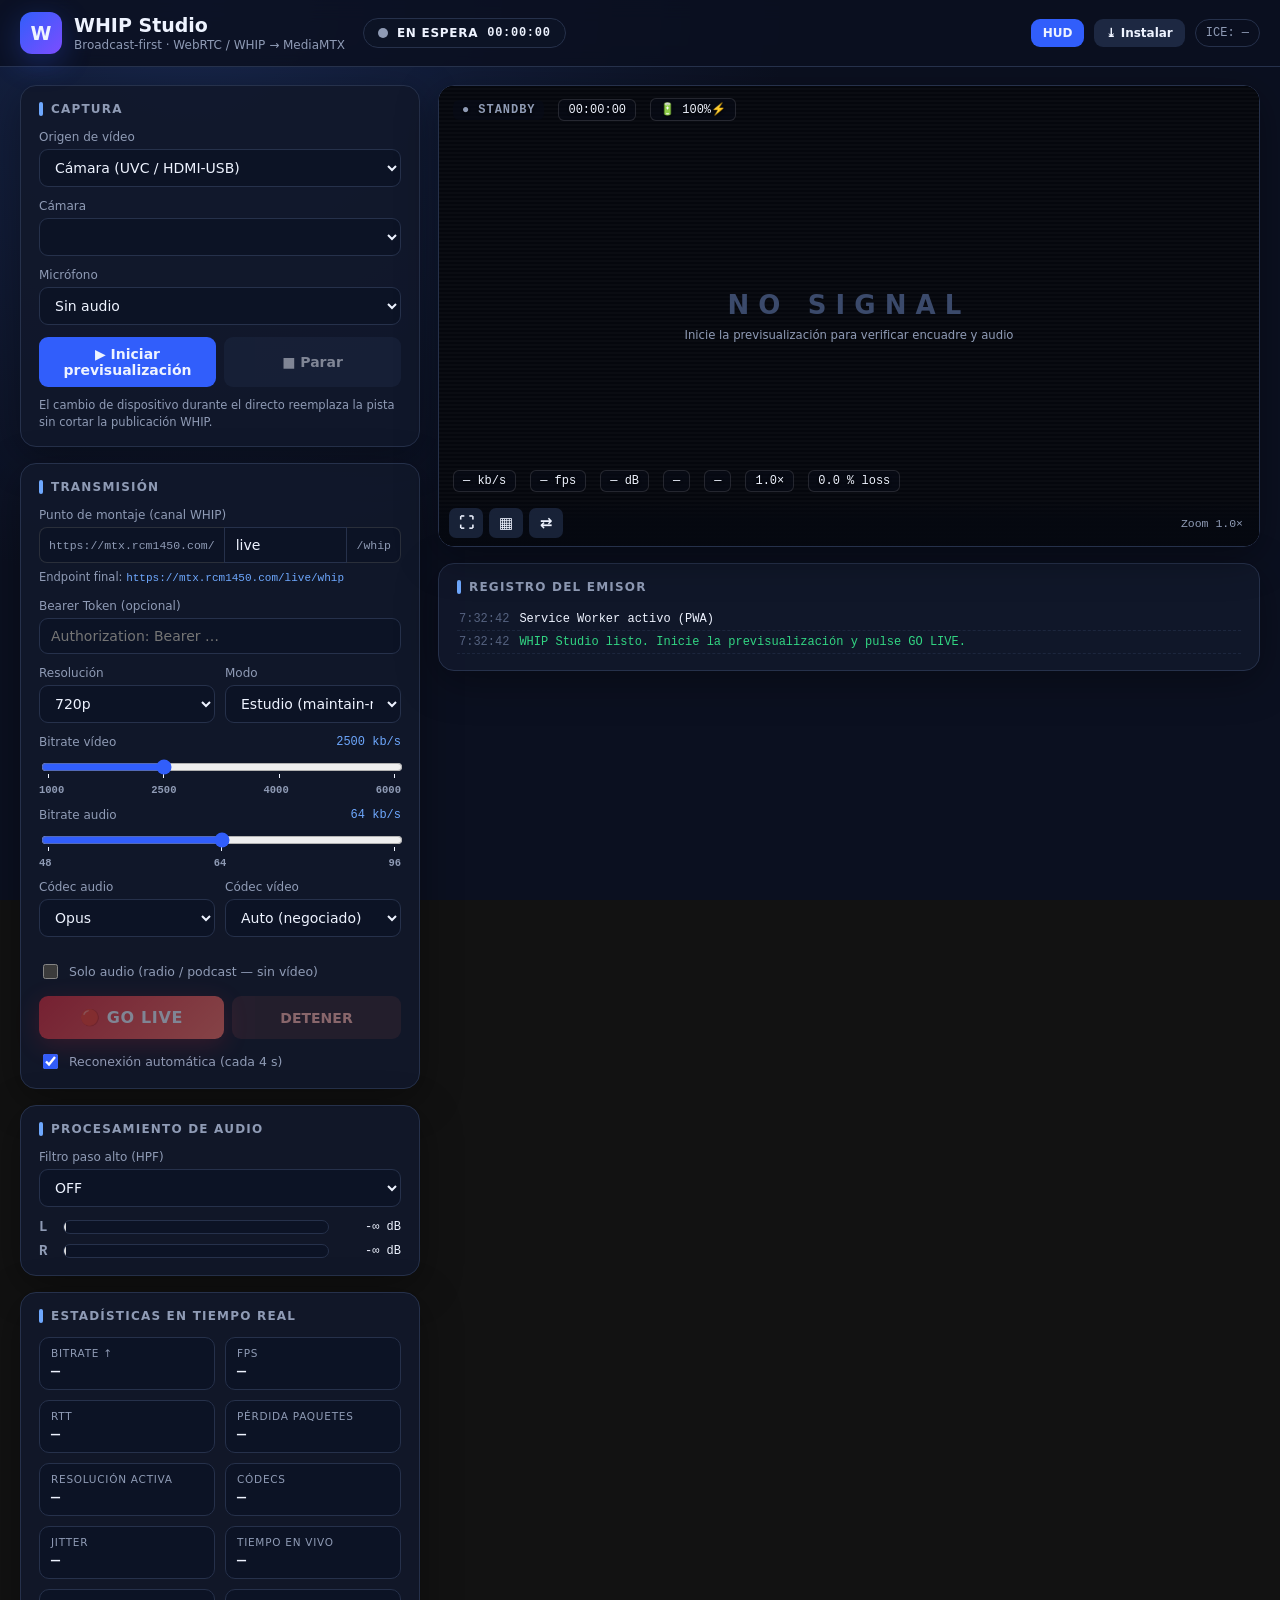
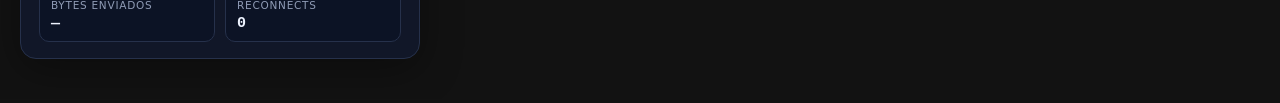
==== app/index.html @ 964fbe63 "WHIP: servidor fijo mtx.rcm1450.com, campo editable = punto de montaje (default live)" ====
<!DOCTYPE html>
<html lang="es">
<head>
  <meta charset="UTF-8">
  <meta name="viewport" content="width=device-width, initial-scale=1, viewport-fit=cover">
  <meta name="description" content="WHIP Studio — Panel profesional de transmisión en directo WebRTC/WHIP compatible con MediaMTX. Radio, TV, podcasting, iglesias y eventos.">
  <meta name="theme-color" content="#0b1020">
  <meta name="mobile-web-app-capable" content="yes">
  <meta name="apple-mobile-web-app-capable" content="yes">
  <meta name="apple-mobile-web-app-status-bar-style" content="black-translucent">
  <meta name="apple-mobile-web-app-title" content="WHIP Studio">
  <link rel="manifest" href="manifest.webmanifest">
  <link rel="icon" type="image/svg+xml" href="icons/icon.svg">
  <link rel="apple-touch-icon" href="icons/icon-192.png">
  <title>WHIP Studio · Broadcast Live</title>
  <link rel="stylesheet" href="css/styles.css">
</head>
<body>
  <!-- ============================ HEADER ============================ -->
  <header class="topbar">
    <div class="brand">
      <div class="logo">W</div>
      <div class="brand-text">
        <h1>WHIP Studio</h1>
        <p>Broadcast-first · WebRTC / WHIP → MediaMTX</p>
      </div>
    </div>

    <div class="live-indicator" id="liveIndicator" data-state="idle">
      <span class="dot"></span><span id="liveStateLabel">EN ESPERA</span>
      <span class="live-timer" id="liveTimer">00:00:00</span>
    </div>

    <div class="topbar-right">
      <button class="icon-btn" id="btnHud" title="Mostrar/ocultar HUD broadcast" aria-pressed="true">HUD</button>
      <button class="icon-btn" id="btnInstall" title="Instalar aplicación" hidden>⤓ Instalar</button>
      <span class="conn-pill" id="connPill">ICE: —</span>
    </div>
  </header>

  <main class="layout">
    <!-- ======================= COLUMNA IZQUIERDA: CONTROLES ======================= -->
    <aside class="panel-col" id="controlPanel">

      <!-- Dispositivos -->
      <section class="card" id="cardDevices">
        <h2 class="card-title"><span class="tick"></span>Captura</h2>

        <label class="field">
          <span>Origen de vídeo</span>
          <select id="videoSourceKind">
            <option value="camera">Cámara (UVC / HDMI-USB)</option>
            <option value="screen">Compartir pantalla</option>
          </select>
        </label>

        <label class="field">
          <span>Cámara</span>
          <select id="videoSelect"></select>
        </label>

        <label class="field">
          <span>Micrófono</span>
          <select id="audioSelect"></select>
        </label>

        <div class="row-buttons">
          <button id="btnPreview" class="primary">▶ Iniciar previsualización</button>
          <button id="btnStopPreview" class="ghost" disabled>■ Parar</button>
        </div>
        <p class="hint" id="deviceHint">El cambio de dispositivo durante el directo reemplaza la pista sin cortar la publicación WHIP.</p>
      </section>

      <!-- Transmisión -->
      <section class="card" id="cardStream">
        <h2 class="card-title"><span class="tick"></span>Transmisión</h2>

        <label class="field">
          <span>Punto de montaje (canal WHIP)</span>
          <div class="input-affix">
            <span class="affix-prefix" title="Servidor fijo de la emisora">https://mtx.rcm1450.com/</span>
            <input type="text" id="whipMount" inputmode="url" pattern="[A-Za-z0-9_~.%/-]*"
                   placeholder="live" spellcheck="false" autocapitalize="off" autocomplete="off">
            <span class="affix-suffix" title="Ruta WHIP del servidor MediaMTX">/whip</span>
          </div>
          <p class="hint">Endpoint final: <code id="whipPreview">https://mtx.rcm1450.com/live/whip</code></p>
        </label>
        <label class="field">
          <span>Bearer Token (opcional)</span>
          <input type="text" id="whipToken" placeholder="Authorization: Bearer …" spellcheck="false" autocomplete="off">
        </label>

        <div class="field-grid">
          <label class="field">
            <span>Resolución</span>
            <select id="resSelect">
              <option value="640x360">360p</option>
              <option value="854x480">480p</option>
              <option value="1280x720" selected>720p</option>
              <option value="1920x1080">1080p</option>
              <option value="3840x2160">4K UHD</option>
            </select>
          </label>
          <label class="field">
            <span>Modo</span>
            <select id="modeSelect" title="preferencia de restricciones">
              <option value="resolution" selected>Estudio (maintain-resolution)</option>
              <option value="framerate">Exteriores (maintain-framerate)</option>
            </select>
          </label>
        </div>

        <label class="field range-field">
          <span>Bitrate vídeo <output id="vbitOut">2500 kb/s</output></span>
          <input type="range" id="vbitrate" min="0" max="3" step="1" list="vbitTicks" value="1">
          <datalist id="vbitTicks">
            <option value="0" label="1000"></option>
            <option value="1" label="2500"></option>
            <option value="2" label="4000"></option>
            <option value="3" label="6000"></option>
          </datalist>
          <div class="tick-labels" aria-hidden="true"><b>1000</b><b>2500</b><b>4000</b><b>6000</b></div>
        </label>

        <label class="field range-field">
          <span>Bitrate audio <output id="abitOut">64 kb/s</output></span>
          <input type="range" id="abitrate" min="0" max="2" step="1" list="abitTicks" value="1">
          <datalist id="abitTicks">
            <option value="0" label="48"></option>
            <option value="1" label="64"></option>
            <option value="2" label="96"></option>
          </datalist>
          <div class="tick-labels" aria-hidden="true"><b>48</b><b>64</b><b>96</b></div>
        </label>

        <div class="field-grid">
          <label class="field">
            <span>Códec audio</span>
            <select id="audioCodec">
              <option value="opus" selected>Opus</option>
              <option value="aac">AAC</option>
              <option value="PCMU">PCMU (G.711 µ)</option>
              <option value="PCMA">PCMA (G.711 A)</option>
            </select>
          </label>
          <label class="field">
            <span>Códec vídeo</span>
            <select id="videoCodec">
              <option value="">Auto (negociado)</option>
              <option value="H264">H.264</option>
              <option value="H265">H.265 / HEVC</option>
              <option value="VP8">VP8</option>
              <option value="VP9">VP9</option>
              <option value="AV1">AV1</option>
            </select>
          </label>
        </div>
        <p class="codec-support" id="codecSupport"></p>

        <!-- Modo solo audio: se excluye la línea de vídeo del SDP offer
             (createOffer({offerToReceiveVideo:false})) → el servidor nunca
             reserva decoder/bandwidth de vídeo. Cambiable en caliente. -->
        <label class="switch-row" title="Transmite únicamente el micrófono; la pantalla se mantiene despierta con Wake Lock">
          <input type="checkbox" id="btnAudioOnly">
          <span>Solo audio (radio / podcast — sin vídeo)</span>
        </label>

        <div class="row-buttons big">
          <button id="btnGoLive" class="go-live" disabled>🔴 GO LIVE</button>
          <button id="btnStop" class="danger" disabled>DETENER</button>
        </div>
        <label class="switch-row">
          <input type="checkbox" id="autoReconnect" checked>
          <span>Reconexión automática (cada 4 s)</span>
        </label>
      </section>

      <!-- Audio DSP -->
      <section class="card" id="cardAudio">
        <h2 class="card-title"><span class="tick"></span>Procesamiento de audio</h2>

        <label class="field">
          <span>Filtro paso alto (HPF)</span>
          <select id="hpfSelect">
            <option value="0" selected>OFF</option>
            <option value="80">80 Hz</option>
            <option value="100">100 Hz</option>
          </select>
        </label>

        <div class="vu-wrap">
          <div class="vu-ch">
            <span class="vu-label">L</span>
            <div class="vu-meter"><div class="vu-fill" id="vuL"></div><div class="vu-peak" id="pkL"></div></div>
            <span class="vu-db" id="dbL">-∞ dB</span>
          </div>
          <div class="vu-ch">
            <span class="vu-label">R</span>
            <div class="vu-meter"><div class="vu-fill" id="vuR"></div><div class="vu-peak" id="pkR"></div></div>
            <span class="vu-db" id="dbR">-∞ dB</span>
          </div>
        </div>
        <div class="clip-banner" id="clipBanner" hidden>⚠ CLIPPING — reduzca la ganancia de entrada</div>
      </section>

      <!-- Estadísticas -->
      <section class="card" id="cardStats">
        <h2 class="card-title"><span class="tick"></span>Estadísticas en tiempo real</h2>
        <div class="stats-grid">
          <div class="stat"><span>Bitrate ↑</span><b id="stBitrate">—</b></div>
          <div class="stat"><span>FPS</span><b id="stFps">—</b></div>
          <div class="stat"><span>RTT</span><b id="stRtt">—</b></div>
          <div class="stat"><span>Pérdida paquetes</span><b id="stLoss">—</b></div>
          <div class="stat"><span>Resolución activa</span><b id="stRes">—</b></div>
          <div class="stat"><span>Códecs</span><b id="stCodecs">—</b></div>
          <div class="stat"><span>Jitter</span><b id="stJitter">—</b></div>
          <div class="stat"><span>Tiempo en vivo</span><b id="stUptime">—</b></div>
          <div class="stat"><span>Bytes enviados</span><b id="stBytes">—</b></div>
          <div class="stat"><span>RECONNECTS</span><b id="stRetries">0</b></div>
        </div>
      </section>
    </aside>

    <!-- ======================= COLUMNA CENTRAL: MONITOR ======================= -->
    <section class="monitor-col">
      <div class="monitor-frame" id="monitorFrame">
        <video id="previewVideo" autoplay muted playsinline></video>

        <!-- Regla de tercios -->
        <div class="thirds-overlay" id="thirdsOverlay" hidden>
          <div class="t v" style="left:33.33%"></div><div class="t v" style="left:66.66%"></div>
          <div class="t h" style="top:33.33%"></div><div class="t h" style="top:66.66%"></div>
          <div class="safe-area"></div>
        </div>

        <!-- HUD broadcast -->
        <div class="hud" id="hud">
          <div class="hud-top">
            <span class="hud-live" id="hudLive">● STANDBY</span>
            <span class="hud-item" id="hudTime">00:00:00</span>
            <span class="hud-item" id="hudBattery">🔋 —%</span>
          </div>
          <div class="hud-bottom">
            <span class="hud-item" id="hudBitrate">— kb/s</span>
            <span class="hud-item" id="hudFps">— fps</span>
            <span class="hud-item" id="hudAudio">— dB</span>
            <span class="hud-item" id="hudCodec">—</span>
            <span class="hud-item" id="hudRes">—</span>
            <span class="hud-item" id="hudZoom">1.0×</span>
            <span class="hud-item" id="hudLoss">0.0 % loss</span>
          </div>
        </div>

        <div class="no-signal" id="noSignal">
          <div>NO SIGNAL</div>
          <small>Inicie la previsualización para verificar encuadre y audio</small>
        </div>

        <div class="monitor-toolbar">
          <button class="mt-btn" id="btnFullscreen" title="Pantalla completa">⛶</button>
          <button class="mt-btn" id="btnThirds" title="Regla de tercios" aria-pressed="false">▦</button>
          <button class="mt-btn" id="btnMirror" title="Espejo" aria-pressed="false">⇄</button>
          <span class="mt-spacer"></span>
          <span class="mt-zoom" id="zoomLabel">Zoom 1.0×</span>
        </div>
      </div>

      <div class="status-log-wrap card">
        <h2 class="card-title"><span class="tick"></span>Registro del emisor</h2>
        <ul class="log" id="logList" aria-live="polite"></ul>
      </div>
    </section>
  </main>

  <div class="toast-stack" id="toasts"></div>

  <noscript>Esta aplicación requiere JavaScript habilitado.</noscript>
  <script type="module" src="js/main.js"></script>
</body>
</html>
---- app/css/styles.css ----
/* ==========================================================================
   WHIP Studio — Hoja de estilos principal (tema oscuro broadcast)
   Estructura: variables → base → topbar → layout → cards/controles →
               monitor/HUD/thirds → VU/estadísticas → toasts → responsive
   ========================================================================== */

:root {
  --bg: #0b1020;
  --bg-grad-a: #17264b;
  --panel: rgba(17, 24, 43, .9);
  --panel-solid: #11182b;
  --panel-2: #0c1325;
  --line: #26314b;
  --text: #eef3ff;
  --muted: #8f9bb5;
  --ok: #32d583;
  --warn: #fdb022;
  --bad: #f97066;
  --accent: #6ea8fe;
  --primary: #315efb;
  --shadow: 0 10px 40px rgba(0, 0, 0, .35);
  --radius: 16px;
  --mono: "SF Mono", Consolas, "Roboto Mono", monospace;
}

* { box-sizing: border-box; }

html { color-scheme: dark; }

body {
  margin: 0;
  min-height: 100vh;
  background: radial-gradient(circle at 15% 0%, var(--bg-grad-a) 0, var(--bg) 42%) fixed;
  color: var(--text);
  font: 14px Inter, "Segoe UI", system-ui, Arial, sans-serif;
  -webkit-font-smoothing: antialiased;
}

button, input, select { font: inherit; color: inherit; }

button {
  border: 0;
  border-radius: 9px;
  padding: 9px 14px;
  background: #243252;
  cursor: pointer;
  display: inline-flex;
  align-items: center;
  justify-content: center;
  gap: 6px;
  font-weight: 600;
  transition: background .2s, transform .08s, box-shadow .2s;
}
button:hover { background: #30436d; }
button:active { transform: translateY(1px); }
button:disabled { opacity: .5; cursor: not-allowed; }

.primary { background: var(--primary); }
.primary:hover:not(:disabled) { background: #234ce6; }
.ghost { background: #1d2842; }
.danger { background: rgba(249, 112, 102, .16); color: #ffb4ad; }
.danger:hover:not(:disabled) { background: rgba(249, 112, 102, .32); }

.go-live {
  background: linear-gradient(135deg, #d92b3c, #f97066);
  font-size: 16px;
  letter-spacing: .04em;
  padding: 12px 22px;
  box-shadow: 0 6px 24px rgba(217, 43, 60, .35);
}
.go-live:hover:not(:disabled) { filter: brightness(1.1); }

select, input[type="url"], input[type="text"] {
  background: var(--panel-2);
  border: 1px solid var(--line);
  border-radius: 9px;
  padding: 9px 11px;
  outline: none;
  width: 100%;
}
select:focus, input:focus { border-color: var(--accent); }

/* ------------------------------- Topbar ---------------------------------- */
.topbar {
  position: sticky;
  top: 0;
  z-index: 30;
  display: flex;
  align-items: center;
  gap: 18px;
  padding: 12px 20px;
  background: rgba(11, 16, 32, .85);
  backdrop-filter: blur(10px);
  border-bottom: 1px solid var(--line);
}

.brand { display: flex; gap: 12px; align-items: center; }
.logo {
  width: 42px; height: 42px; border-radius: 12px;
  background: linear-gradient(135deg, var(--primary), #7c4dff);
  display: grid; place-items: center;
  font-weight: 800; font-size: 19px;
  box-shadow: 0 8px 30px rgba(49, 94, 251, .3);
}
.brand-text h1 { margin: 0; font-size: 19px; }
.brand-text p { margin: 2px 0 0; color: var(--muted); font-size: 12px; }

.live-indicator {
  display: inline-flex; align-items: center; gap: 9px;
  padding: 7px 14px; border-radius: 999px;
  border: 1px solid var(--line); background: var(--panel-2);
  font-weight: 700; letter-spacing: .06em; font-size: 12px;
}
.live-indicator .dot { width: 10px; height: 10px; border-radius: 50%; background: var(--muted); }
.live-indicator[data-state="live"] { border-color: rgba(249, 112, 102, .6); color: #ffb4ad; }
.live-indicator[data-state="live"] .dot { background: var(--bad); animation: pulse 1s infinite; }
.live-indicator[data-state="connecting"] .dot { background: var(--warn); animation: pulse 1s infinite; }
.live-indicator[data-state="reconnecting"] .dot { background: var(--warn); animation: pulse .5s infinite; }
.live-timer { font-family: var(--mono); color: var(--text); }

@keyframes pulse { 50% { opacity: .35; } }

.topbar-right { margin-left: auto; display: flex; align-items: center; gap: 10px; }
.icon-btn { padding: 7px 12px; font-size: 12px; background: #1d2842; }
.icon-btn[aria-pressed="true"] { background: var(--primary); }
.conn-pill { font-family: var(--mono); font-size: 12px; color: var(--muted); padding: 6px 10px; border: 1px solid var(--line); border-radius: 999px; }

/* ------------------------------- Layout ---------------------------------- */
.layout {
  display: grid;
  grid-template-columns: minmax(330px, 400px) 1fr;
  gap: 18px;
  padding: 18px 20px 40px;
  max-width: 1680px;
  margin: auto;
}

.panel-col { display: flex; flex-direction: column; gap: 16px; min-width: 0; }
.monitor-col { display: flex; flex-direction: column; gap: 16px; min-width: 0; }

.card {
  background: var(--panel);
  border: 1px solid var(--line);
  border-radius: var(--radius);
  padding: 16px 18px;
  box-shadow: var(--shadow);
}
.card-title {
  margin: 0 0 14px;
  font-size: 12px;
  text-transform: uppercase;
  letter-spacing: .1em;
  color: var(--muted);
  display: flex; align-items: center; gap: 8px;
}
.card-title .tick { width: 4px; height: 14px; border-radius: 2px; background: var(--accent); display: inline-block; }

.field { display: block; margin-bottom: 12px; }
.field > span { display: block; font-size: 12px; color: var(--muted); margin-bottom: 5px; }
.field-grid { display: grid; grid-template-columns: 1fr 1fr; gap: 10px; }
.row-buttons { display: flex; gap: 8px; }
.row-buttons.big { margin-top: 14px; }
.row-buttons button { flex: 1; }
.hint { color: var(--muted); font-size: 11.5px; margin: 10px 0 0; line-height: 1.45; }
.hint code { font-family: var(--mono); font-size: 11px; color: var(--accent); word-break: break-all; }

/* Campo de punto de montaje con prefijo/sufijo fijos del servidor WHIP */
.input-affix { display: flex; align-items: stretch; gap: 0; }
.input-affix .affix-prefix,
.input-affix .affix-suffix {
  display: flex; align-items: center; white-space: nowrap;
  padding: 0 9px; font-size: 11.5px; font-family: var(--mono); color: var(--muted);
  background: var(--panel-2, rgba(255,255,255,.04));
  border: 1px solid var(--border, #2a2f3a);
}
.input-affix .affix-prefix { border-right: none; border-radius: 8px 0 0 8px; }
.input-affix .affix-suffix { border-left: none; border-radius: 0 8px 8px 0; }
.input-affix input { flex: 1; min-width: 0; border-radius: 0; }
.input-affix + .hint { margin-top: 6px; }
@media (max-width: 480px) {
  .input-affix { flex-wrap: wrap; }
  .input-affix .affix-prefix { width: 100%; border-radius: 8px 8px 0 0; border-right: 1px solid var(--border, #2a2f3a); border-bottom: none; justify-content: center; }
  .input-affix .affix-suffix { display: none; } /* el endpoint ya se muestra en la previsualización */
}
.codec-support { font-size: 11.5px; color: var(--muted); margin: 8px 0 0; line-height: 1.5; }
.codec-support b.ok { color: var(--ok); }
.codec-support b.no { color: var(--bad); }

.range-field output { float: right; color: var(--accent); font-family: var(--mono); font-size: 12px; }
input[type="range"] { width: 100%; accent-color: var(--primary); padding: 0; }
.tick-labels { display: flex; justify-content: space-between; margin-top: 4px; }
.tick-labels b { font: 600 10.5px/1 var(--mono); color: var(--muted); }

.switch-row { display: flex; align-items: center; gap: 8px; margin-top: 12px; color: var(--muted); font-size: 12.5px; cursor: pointer; }
.switch-row input { accent-color: var(--primary); width: 15px; height: 15px; }

/* --------------------------- Monitor + HUD ------------------------------- */
.monitor-frame {
  position: relative;
  background: #000;
  border: 1px solid var(--line);
  border-radius: var(--radius);
  overflow: hidden;
  aspect-ratio: 16 / 9;
  box-shadow: var(--shadow);
}
.monitor-frame video {
  width: 100%; height: 100%;
  object-fit: contain;
  display: block;
  background: #000;
}
.monitor-frame.mirror video { transform: scaleX(-1); }
.monitor-frame.zoom-video video { transform: scale(var(--zoom, 1)); transform-origin: center; transition: transform .12s ease-out; }
.monitor-frame.zoom-video.mirror video { transform: scale(var(--zoom, 1)) scaleX(-1); }

.thirds-overlay { position: absolute; inset: 0; pointer-events: none; z-index: 5; }
.thirds-overlay .t { position: absolute; background: rgba(255, 255, 255, .28); }
.thirds-overlay .v { top: 0; bottom: 0; width: 1px; }
.thirds-overlay .h { left: 0; right: 0; height: 1px; }
.thirds-overlay .safe-area { position: absolute; inset: 5%; border: 1px dashed rgba(253, 176, 34, .5); border-radius: 2px; }

.hud {
  position: absolute; inset: 0;
  pointer-events: none;
  z-index: 6;
  display: flex; flex-direction: column; justify-content: space-between;
  padding: 12px 14px calc(46px + 8px);
  font-family: var(--mono);
  font-size: 12px;
  text-shadow: 0 1px 3px #000;
}
.hud[hidden] { display: none; }
.hud-top, .hud-bottom { display: flex; flex-wrap: wrap; gap: 8px 14px; align-items: center; }
.hud-item {
  background: rgba(8, 12, 24, .55);
  border: 1px solid rgba(255, 255, 255, .12);
  padding: 3px 9px; border-radius: 6px;
  white-space: nowrap;
}
.hud-live { color: var(--muted); font-weight: 700; letter-spacing: .08em; background: rgba(8,12,24,.55); padding: 3px 9px; border-radius: 6px; }
.hud-live.on { color: var(--bad); animation: pulse 1.2s infinite; }
.hud-live.warn { color: var(--warn); }

.no-signal {
  position: absolute; inset: 0; z-index: 4;
  display: grid; place-content: center; text-align: center; gap: 8px;
  background:
    repeating-linear-gradient(0deg, rgba(255,255,255,.02) 0 2px, transparent 2px 4px),
    #05070d;
  color: var(--muted);
}
.no-signal div { font-size: 26px; font-weight: 800; letter-spacing: .35em; color: #3b4a6b; }
.no-signal[hidden] { display: none; }

.monitor-toolbar {
  position: absolute; left: 0; right: 0; bottom: 0; z-index: 8;
  display: flex; align-items: center; gap: 6px;
  padding: 8px 10px;
  background: linear-gradient(transparent, rgba(5, 8, 16, .92) 45%);
}
.mt-btn { width: 34px; height: 30px; padding: 0; font-size: 15px; background: rgba(29, 40, 66, .8); border-radius: 7px; }
.mt-btn[aria-pressed="true"] { background: var(--primary); }
.mt-spacer { flex: 1; }
.mt-zoom { font-family: var(--mono); font-size: 11.5px; color: var(--muted); padding-right: 6px; }

/* ------------------------------ Audio VU --------------------------------- */
.vu-wrap { display: flex; flex-direction: column; gap: 8px; }
.vu-ch { display: grid; grid-template-columns: 14px 1fr 62px; gap: 10px; align-items: center; }
.vu-label { font-family: var(--mono); color: var(--muted); font-weight: 700; }
.vu-meter {
  position: relative; height: 14px; border-radius: 7px;
  background: var(--panel-2); border: 1px solid var(--line); overflow: hidden;
}
.vu-fill {
  position: absolute; inset: 0 auto 0 0; width: 0%;
  background: linear-gradient(90deg, var(--ok) 0 68%, var(--warn) 68% 88%, var(--bad) 88% 100%);
  transition: width .06s linear;
  border-radius: 7px;
}
.vu-peak { position: absolute; top: 0; bottom: 0; width: 2px; background: #fff; left: 0; opacity: .85; transition: left .1s linear; }
.vu-db { font-family: var(--mono); font-size: 12px; text-align: right; color: var(--text); }
.clip-banner {
  margin-top: 10px; padding: 7px 10px; border-radius: 8px;
  background: rgba(249, 112, 102, .16); color: #ffb4ad;
  font-size: 12px; font-weight: 700; text-align: center;
}
.clip-banner[hidden] { display: none; }

/* ---------------------------- Estadísticas ------------------------------- */
.stats-grid { display: grid; grid-template-columns: repeat(auto-fill, minmax(130px, 1fr)); gap: 10px; }
.stat {
  background: var(--panel-2); border: 1px solid var(--line);
  border-radius: 10px; padding: 9px 11px;
}
.stat span { display: block; font-size: 10.5px; text-transform: uppercase; letter-spacing: .07em; color: var(--muted); }
.stat b { display: block; margin-top: 4px; font-family: var(--mono); font-size: 15px; }
.stat.bad b { color: var(--bad); }
.stat.warn b { color: var(--warn); }

/* --------------------------------- Log ----------------------------------- */
.log { list-style: none; margin: 0; padding: 0; max-height: 180px; overflow-y: auto; font-family: var(--mono); font-size: 12px; }
.log li { padding: 4px 2px; border-bottom: 1px dashed rgba(38, 49, 75, .6); color: var(--muted); display: flex; gap: 10px; }
.log li time { color: #55627f; flex-shrink: 0; }
.log li.info strong { color: var(--text); font-weight: 500; }
.log li.ok strong { color: var(--ok); font-weight: 500; }
.log li.warn strong { color: var(--warn); font-weight: 500; }
.log li.err strong { color: var(--bad); font-weight: 500; }

/* -------------------------------- Toasts --------------------------------- */
.toast-stack { position: fixed; right: 18px; bottom: 18px; z-index: 60; display: flex; flex-direction: column; gap: 8px; }
.toast {
  background: var(--panel-solid); border: 1px solid var(--line);
  border-left: 3px solid var(--accent);
  padding: 10px 16px; border-radius: 10px; box-shadow: var(--shadow);
  max-width: 340px; font-size: 13px;
  animation: slide-in .25s ease-out;
}
.toast.ok { border-left-color: var(--ok); }
.toast.warn { border-left-color: var(--warn); }
.toast.err { border-left-color: var(--bad); }
@keyframes slide-in { from { transform: translateX(30px); opacity: 0; } }

/* ------------------------------- Responsive ------------------------------ */
@media (max-width: 1024px) {
  .layout { grid-template-columns: 1fr; }
  .monitor-col { order: -1; }             /* el monitor manda en móvil */
  .brand-text p { display: none; }
}

@media (max-width: 600px) {
  .topbar { padding: 10px 12px; gap: 10px; }
  .layout { padding: 12px 12px 60px; }
  .live-indicator { font-size: 11px; padding: 6px 10px; }
  .live-timer { display: none; }
  .field-grid { grid-template-columns: 1fr; }
  .stats-grid { grid-template-columns: 1fr 1fr; }
  .hud { font-size: 10.5px; }
}

/* PWA standalone */
@media (display-mode: standalone) {
  .topbar { padding-top: max(12px, env(safe-area-inset-top)); }
}
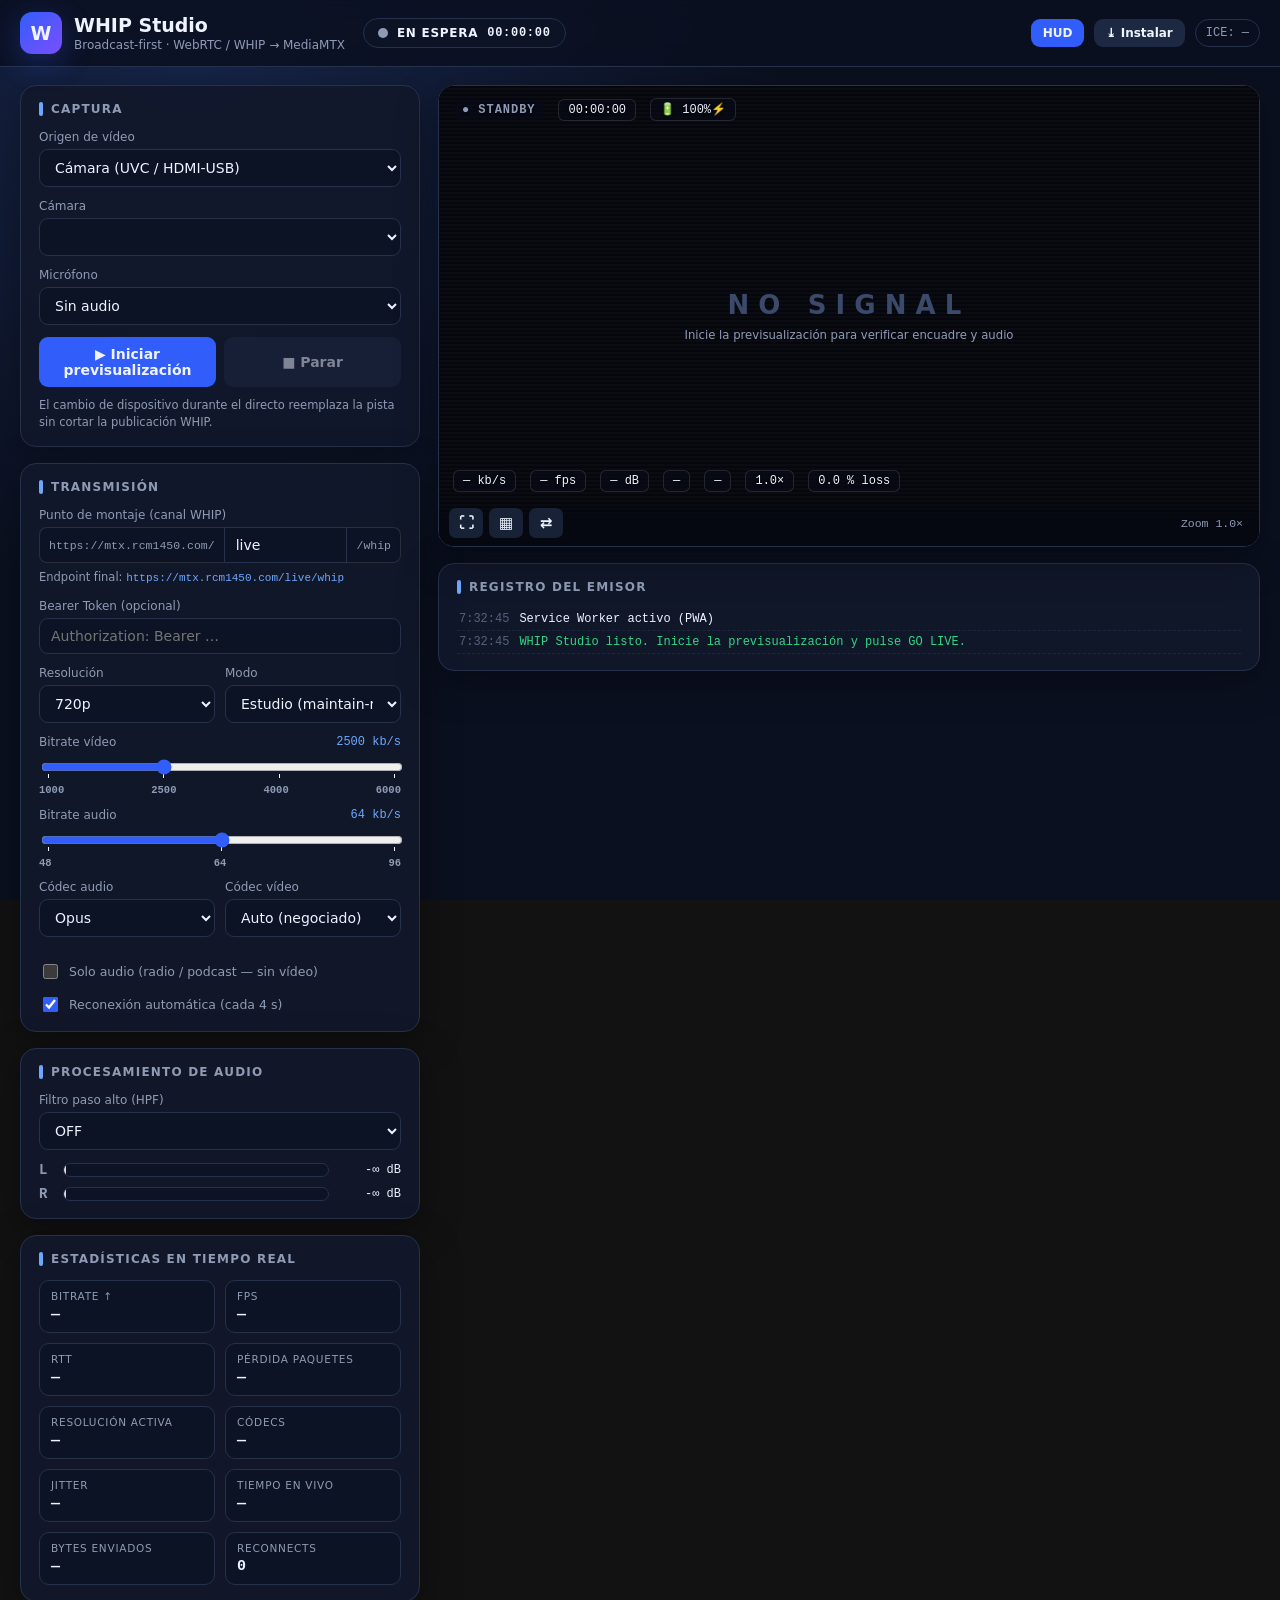
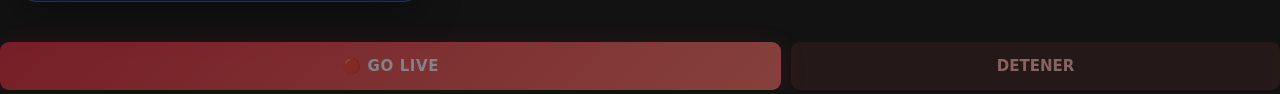
==== commit 77ae0d6f: "Responsive móvil: dock GO LIVE fijo, safe-areas, táctil 44px, iOS zoom-fix, SW v3" ====
--- a/app/index.html
+++ b/app/index.html
@@ -2,7 +2,7 @@
 <html lang="es">
 <head>
   <meta charset="UTF-8">
-  <meta name="viewport" content="width=device-width, initial-scale=1, viewport-fit=cover">
+  <meta name="viewport" content="width=device-width, initial-scale=1, maximum-scale=5, viewport-fit=cover">
   <meta name="description" content="WHIP Studio — Panel profesional de transmisión en directo WebRTC/WHIP compatible con MediaMTX. Radio, TV, podcasting, iglesias y eventos.">
   <meta name="theme-color" content="#0b1020">
   <meta name="mobile-web-app-capable" content="yes">
@@ -165,10 +165,6 @@
           <span>Solo audio (radio / podcast — sin vídeo)</span>
         </label>
 
-        <div class="row-buttons big">
-          <button id="btnGoLive" class="go-live" disabled>🔴 GO LIVE</button>
-          <button id="btnStop" class="danger" disabled>DETENER</button>
-        </div>
         <label class="switch-row">
           <input type="checkbox" id="autoReconnect" checked>
           <span>Reconexión automática (cada 4 s)</span>
@@ -272,6 +268,13 @@
     </section>
   </main>
 
+  <!-- Barra de acciones: dock inferior fijo en móvil/tablet; integrada en la
+       columna de controles a partir de 721px (ver styles.css @media). -->
+  <div class="action-dock" id="actionDock">
+    <button id="btnGoLive" class="go-live" disabled>🔴 GO LIVE</button>
+    <button id="btnStop" class="danger" disabled>DETENER</button>
+  </div>
+
   <div class="toast-stack" id="toasts"></div>
 
   <noscript>Esta aplicación requiere JavaScript habilitado.</noscript>
--- a/app/css/styles.css
+++ b/app/css/styles.css
@@ -321,24 +321,107 @@
 .toast.err { border-left-color: var(--bad); }
 @keyframes slide-in { from { transform: translateX(30px); opacity: 0; } }
 
-/* ------------------------------- Responsive ------------------------------ */
+/* ------------------------------- Responsive ------------------------------
+   Estrategia mobile-first: las reglas de <=720px adaptan el panel a una sola
+   columna con monitor prioritario, dock de acciones fijo y objetivos tactiles
+   de >=44px. Los margenes seguros (notch/home) se resuelven con env().        */
+
+/* Dock de acciones (GO LIVE / DETENER). En movil/tablet es barra inferior
+   fija; en escritorio (>720px) se integra al final de la columna izquierda. */
+.action-dock {
+  position: fixed;
+  left: 0; right: 0; bottom: 0;
+  z-index: 40;
+  display: flex;
+  gap: 10px;
+  padding: 10px 12px calc(10px + env(safe-area-inset-bottom));
+  background: rgba(11, 16, 32, .92);
+  backdrop-filter: blur(10px);
+  border-top: 1px solid var(--line);
+}
+.action-dock button { flex: 1; min-height: 48px; font-size: 15px; touch-action: manipulation; }
+.action-dock .go-live { flex: 1.6; }
+
+@media (min-width: 721px) {
+  .action-dock {
+    position: static;
+    background: transparent;
+    backdrop-filter: none;
+    border-top: 0;
+    padding: 0;
+    margin: 0;
+  }
+}
+
 @media (max-width: 1024px) {
   .layout { grid-template-columns: 1fr; }
-  .monitor-col { order: -1; }             /* el monitor manda en móvil */
+  .monitor-col { order: -1; }             /* el monitor manda en movil */
   .brand-text p { display: none; }
 }
 
-@media (max-width: 600px) {
-  .topbar { padding: 10px 12px; gap: 10px; }
-  .layout { padding: 12px 12px 60px; }
-  .live-indicator { font-size: 11px; padding: 6px 10px; }
-  .live-timer { display: none; }
-  .field-grid { grid-template-columns: 1fr; }
-  .stats-grid { grid-template-columns: 1fr 1fr; }
-  .hud { font-size: 10.5px; }
-}
-
-/* PWA standalone */
+@media (max-width: 720px) {
+  html, body { overflow-x: hidden; }       /* nada de scroll horizontal */
+  body { font-size: 15px; }                /* legibilidad sin zoom manual */
+
+  .topbar {
+    padding: calc(8px + env(safe-area-inset-top)) 12px 8px;
+    gap: 8px; flex-wrap: wrap;
+  }
+  .logo { width: 34px; height: 34px; font-size: 16px; border-radius: 10px; }
+  .brand-text h1 { font-size: 16px; }
+  .live-indicator { font-size: 11px; padding: 6px 10px; order: 3; width: 100%; justify-content: center; }
+  .conn-pill { display: none; }
+
+  .layout {
+    grid-template-columns: 1fr;
+    gap: 12px;
+    padding: 12px 12px calc(84px + env(safe-area-inset-bottom)); /* espacio para el dock */
+  }
+  .card { padding: 14px; border-radius: 14px; }
+
+  /* Objetivos tactiles minimos (44x44 px recomendados por WCAG/HIG) */
+  button { min-height: 44px; padding: 10px 14px; touch-action: manipulation; }
+  select, input[type="url"], input[type="text"] { min-height: 44px; font-size: 16px; } /* 16px evita auto-zoom de iOS al enfocar */
+  .icon-btn { min-height: 38px; padding: 8px 12px; }
+  .mt-btn { width: 44px; height: 40px; font-size: 17px; }
+
+  .field-grid { grid-template-columns: 1fr; gap: 0; }
+  .row-buttons { flex-wrap: wrap; }
+  .stats-grid { grid-template-columns: repeat(2, 1fr); }
+
+  /* Sliders mas faciles de arrastrar con el dedo */
+  input[type="range"] { height: 34px; }
+
+  .hud { font-size: 10.5px; padding: 8px 10px calc(44px + 6px); }
+  .hud-item { padding: 2px 7px; }
+
+  .log { max-height: 140px; -webkit-overflow-scrolling: touch; }
+
+  .toast-stack { left: 12px; right: 12px; bottom: calc(84px + env(safe-area-inset-bottom)); }
+  .toast { max-width: none; }
+}
+
+@media (max-width: 380px) {              /* moviles muy estrechos (p. ej. Galaxy Fold) */
+  .layout { padding-left: 8px; padding-right: 8px; }
+  .stats-grid { grid-template-columns: 1fr 1fr; gap: 8px; }
+  .action-dock button { font-size: 14px; }
+}
+
+/* Paisaje en movil: monitor grande arriba, controles compactos debajo */
+@media (max-height: 500px) and (orientation: landscape) {
+  .monitor-frame { max-height: 56vh; margin-inline: auto; }
+  .layout { padding-bottom: calc(76px + env(safe-area-inset-bottom)); }
+  .topbar { padding-block: 6px; }
+  .brand-text { display: none; }
+}
+
+/* Tablets verticales (721-1024px): dos columnas compactas */
+@media (min-width: 721px) and (max-width: 1024px) {
+  .layout { grid-template-columns: minmax(300px, 360px) 1fr; }
+}
+
+/* PWA standalone: respeta notch/estado en todas las plataformas */
 @media (display-mode: standalone) {
   .topbar { padding-top: max(12px, env(safe-area-inset-top)); }
-}
+  .action-dock { padding-bottom: calc(10px + max(env(safe-area-inset-bottom), 6px)); }
+}
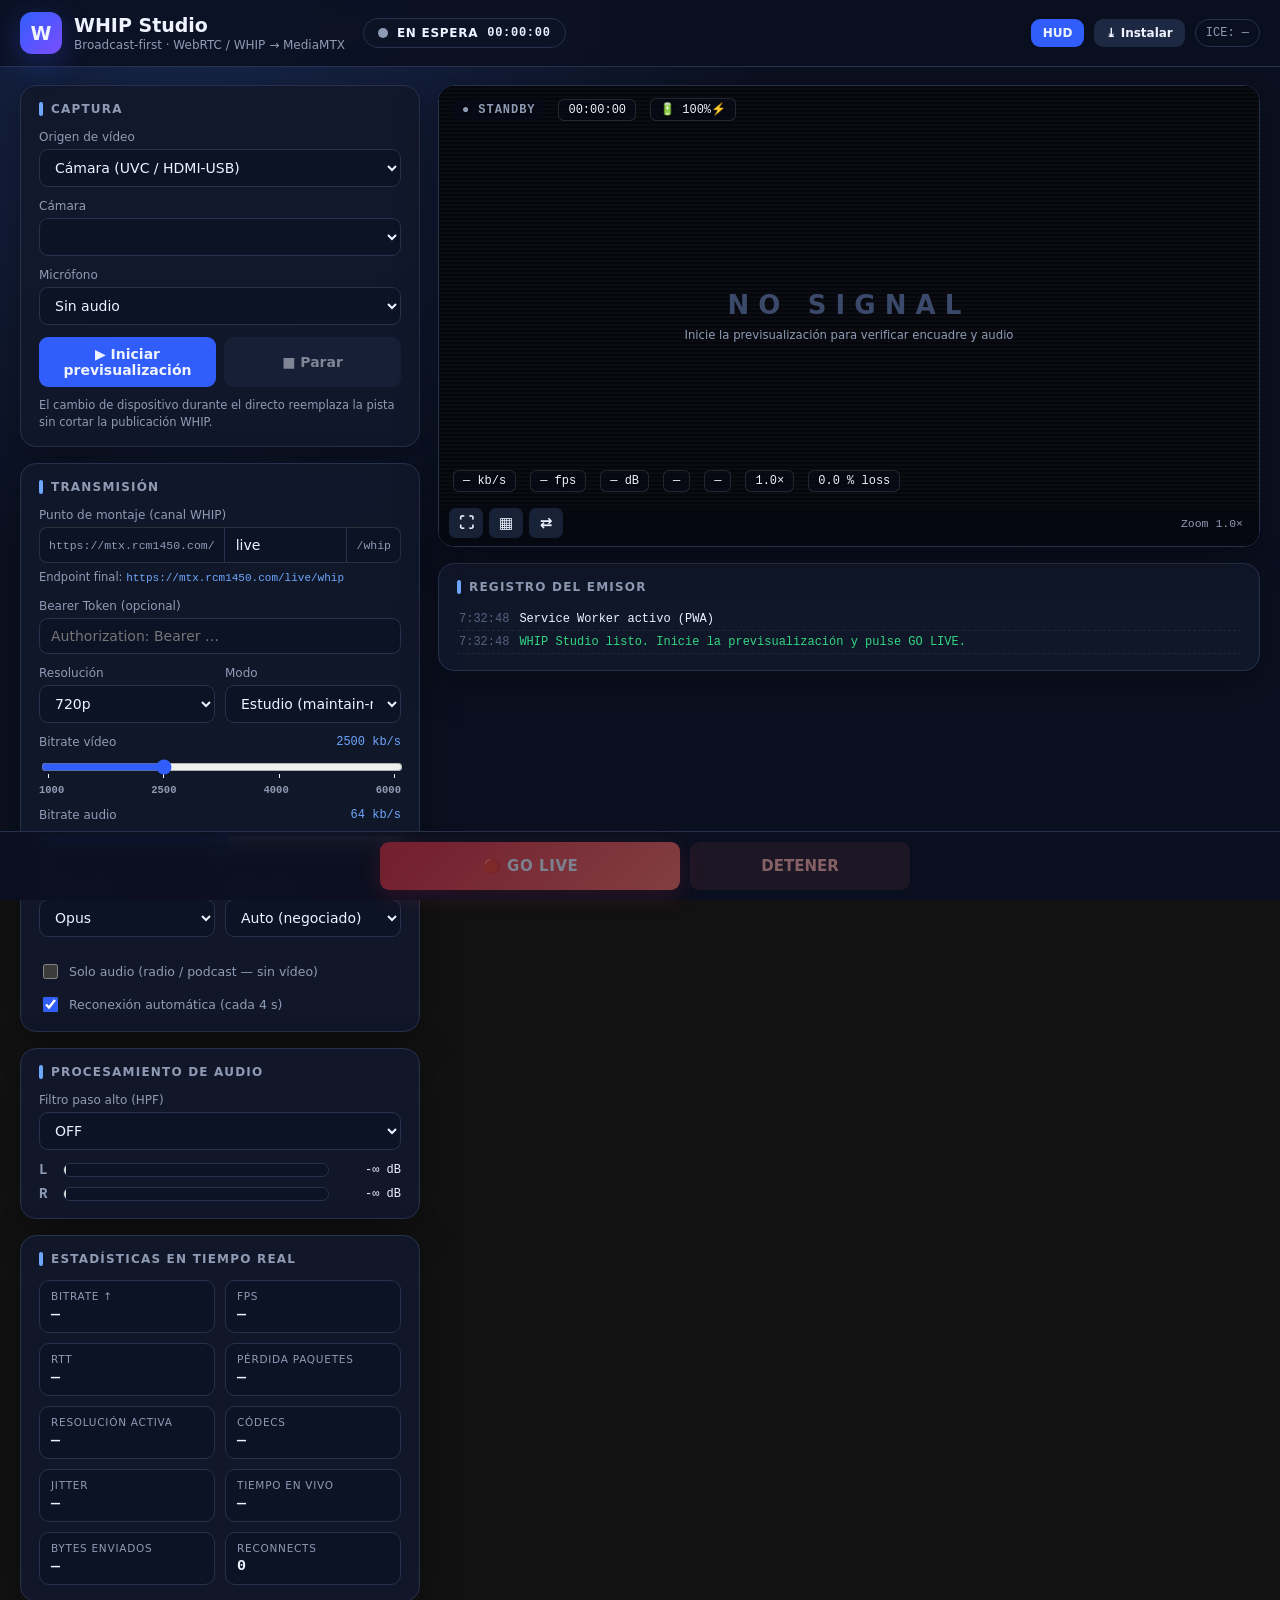
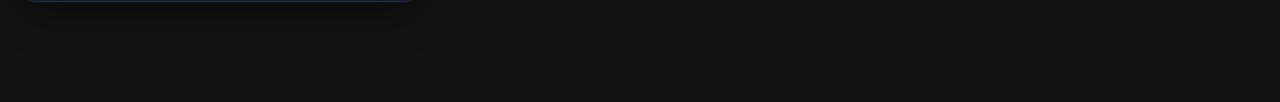
==== commit a6470c96: "Dock GO LIVE/DETENER flotante y siempre visible en todos los dispositivos (incl. escritorio); paddin" ====
--- a/app/index.html
+++ b/app/index.html
@@ -268,8 +268,8 @@
     </section>
   </main>
 
-  <!-- Barra de acciones: dock inferior fijo en móvil/tablet; integrada en la
-       columna de controles a partir de 721px (ver styles.css @media). -->
+  <!-- Barra de acciones: dock inferior FIJO y siempre visible en cualquier
+       dispositivo (movil, tablet y escritorio). Ver styles.css .action-dock. -->
   <div class="action-dock" id="actionDock">
     <button id="btnGoLive" class="go-live" disabled>🔴 GO LIVE</button>
     <button id="btnStop" class="danger" disabled>DETENER</button>
--- a/app/css/styles.css
+++ b/app/css/styles.css
@@ -130,7 +130,7 @@
   display: grid;
   grid-template-columns: minmax(330px, 400px) 1fr;
   gap: 18px;
-  padding: 18px 20px 40px;
+  padding: 18px 20px calc(96px + env(safe-area-inset-bottom)); /* espacio para el dock flotante */
   max-width: 1680px;
   margin: auto;
 }
@@ -326,16 +326,19 @@
    columna con monitor prioritario, dock de acciones fijo y objetivos tactiles
    de >=44px. Los margenes seguros (notch/home) se resuelven con env().        */
 
-/* Dock de acciones (GO LIVE / DETENER). En movil/tablet es barra inferior
-   fija; en escritorio (>720px) se integra al final de la columna izquierda. */
+/* Dock de acciones (GO LIVE / DETENER). Barra INFERIOR FIJA y SIEMPRE visible
+   en CUALQUIER dispositivo: movil, tablet y escritorio/pantallas grandes.
+   En >720px se centra con ancho maximo tipo "pill" flotante. */
 .action-dock {
   position: fixed;
   left: 0; right: 0; bottom: 0;
   z-index: 40;
   display: flex;
+  justify-content: center;          /* centrado del pill en escritorio */
   gap: 10px;
   padding: 10px 12px calc(10px + env(safe-area-inset-bottom));
   background: rgba(11, 16, 32, .92);
+  -webkit-backdrop-filter: blur(10px);
   backdrop-filter: blur(10px);
   border-top: 1px solid var(--line);
 }
@@ -343,14 +346,11 @@
 .action-dock .go-live { flex: 1.6; }
 
 @media (min-width: 721px) {
-  .action-dock {
-    position: static;
-    background: transparent;
-    backdrop-filter: none;
-    border-top: 0;
-    padding: 0;
-    margin: 0;
-  }
+  /* Escritorio: sigue flotante, pero como capsula centrada sobre el contenido */
+  .action-dock { padding-inline: max(18px, calc((100vw - 1680px) / 2 + 20px)); }
+  .action-dock::before { content: ""; }
+  .action-dock button { flex: 0 1 auto; min-width: 220px; }
+  .action-dock .go-live { flex: 0 1 auto; min-width: 300px; }
 }
 
 @media (max-width: 1024px) {
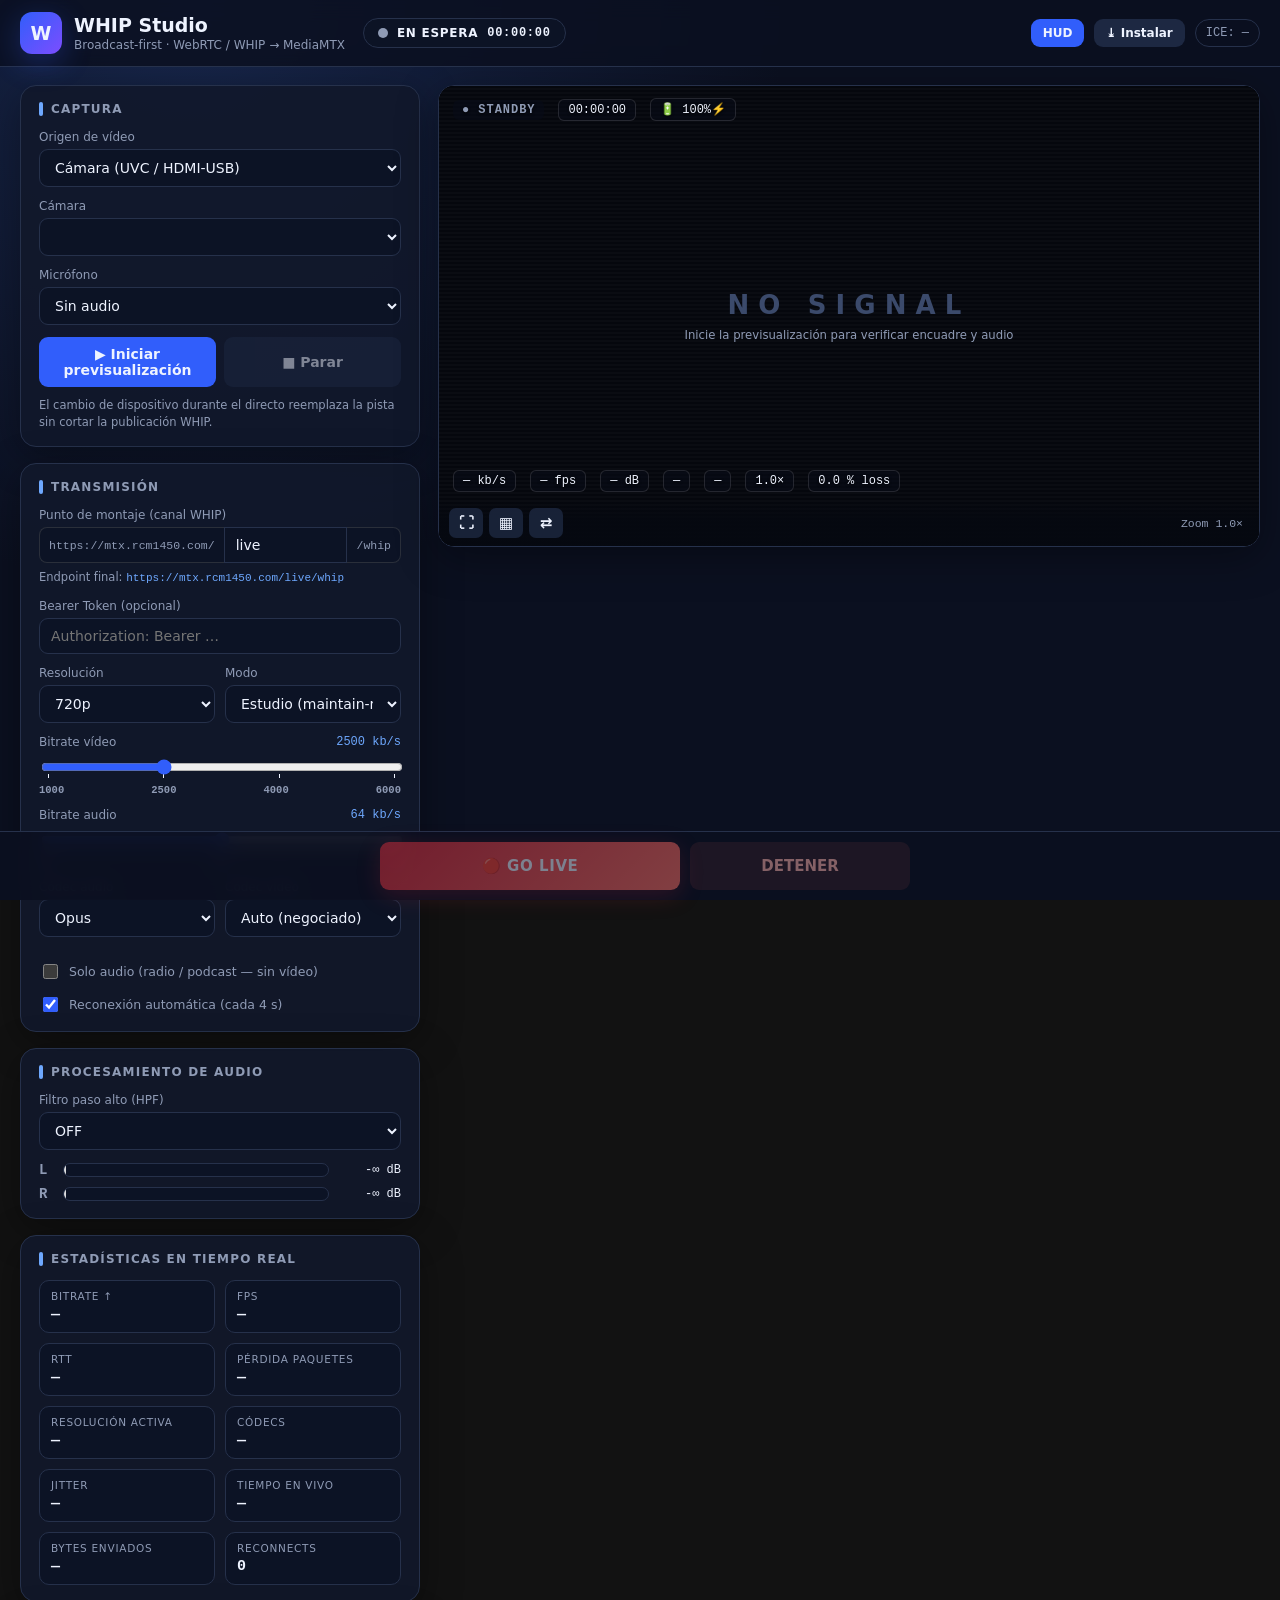
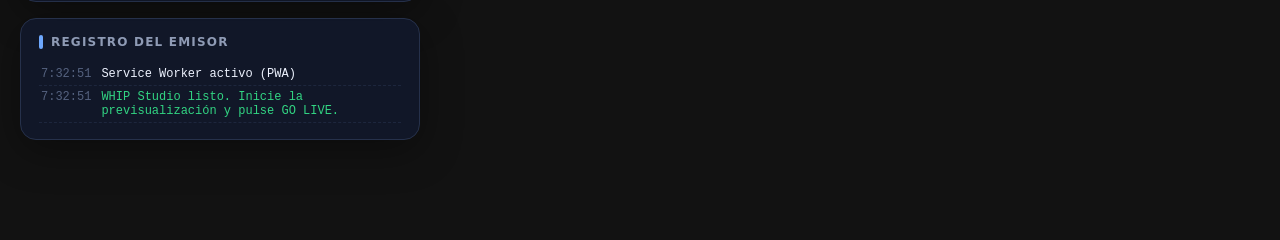
==== commit 445c90f9: "Mueve 'Registro del emisor' a la columna de paneles, justo debajo de 'Estadisticas en tiempo real'; " ====
--- a/app/index.html
+++ b/app/index.html
@@ -215,6 +215,12 @@
           <div class="stat"><span>RECONNECTS</span><b id="stRetries">0</b></div>
         </div>
       </section>
+
+      <!-- Registro del emisor (debajo de Estadísticas) -->
+      <div class="status-log-wrap card" id="cardLog">
+        <h2 class="card-title"><span class="tick"></span>Registro del emisor</h2>
+        <ul class="log" id="logList" aria-live="polite"></ul>
+      </div>
     </aside>
 
     <!-- ======================= COLUMNA CENTRAL: MONITOR ======================= -->
@@ -260,11 +266,6 @@
           <span class="mt-zoom" id="zoomLabel">Zoom 1.0×</span>
         </div>
       </div>
-
-      <div class="status-log-wrap card">
-        <h2 class="card-title"><span class="tick"></span>Registro del emisor</h2>
-        <ul class="log" id="logList" aria-live="polite"></ul>
-      </div>
     </section>
   </main>
 
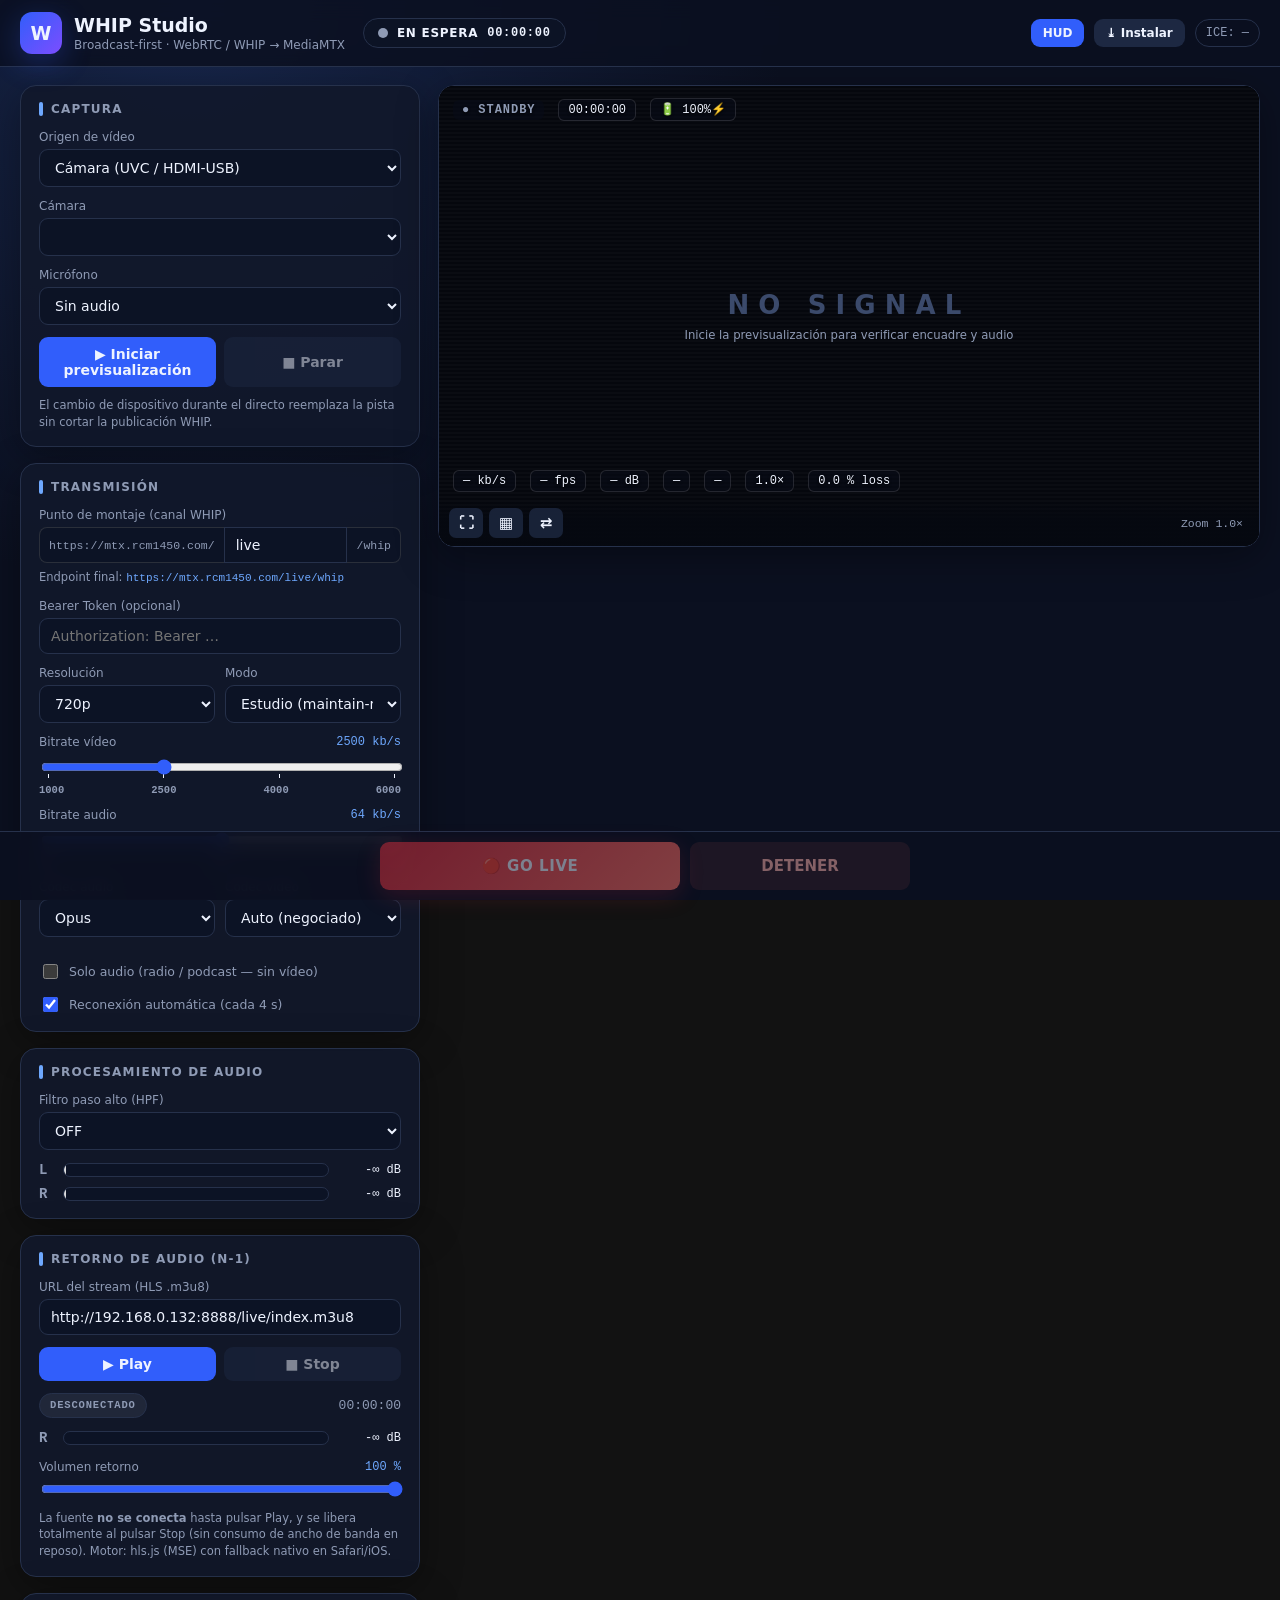
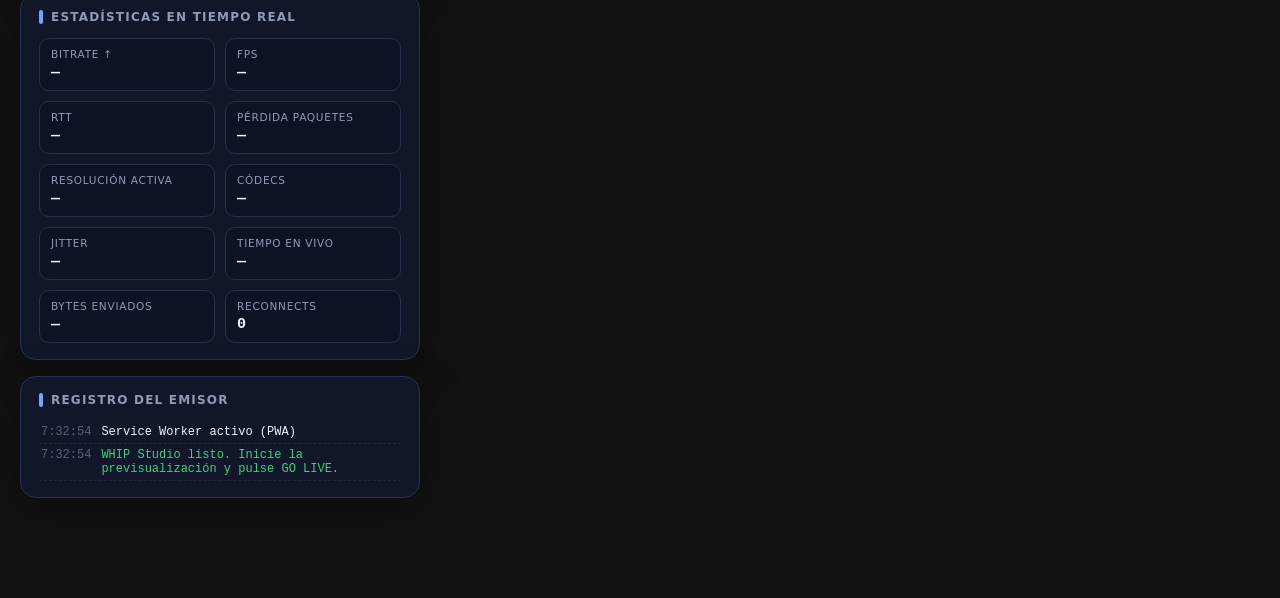
==== commit 39819269: "Retorno de audio N-1 bajo demanda con hls.js (vendor local): tarjeta tras Procesamiento de audio, pl" ====
--- a/app/index.html
+++ b/app/index.html
@@ -199,6 +199,43 @@
         <div class="clip-banner" id="clipBanner" hidden>⚠ CLIPPING — reduzca la ganancia de entrada</div>
       </section>
 
+      <!-- Retorno de audio (N-1) · HLS bajo demanda -->
+      <section class="card" id="cardReturn">
+        <h2 class="card-title"><span class="tick"></span>Retorno de audio (N‑1)</h2>
+
+        <label class="field">
+          <span>URL del stream (HLS .m3u8)</span>
+          <input type="url" id="returnUrl" autocomplete="off" spellcheck="false"
+                 placeholder="http://192.168.0.132:8888/live/index.m3u8">
+        </label>
+
+        <div class="row-buttons">
+          <button id="btnReturnPlay" class="primary">▶ Play</button>
+          <button id="btnReturnStop" class="ghost" disabled>■ Stop</button>
+        </div>
+
+        <div class="return-status-row">
+          <span class="pill-state idle" id="returnState">DESCONECTADO</span>
+          <span class="return-time mono" id="returnTime">00:00:00</span>
+        </div>
+
+        <div class="vu-ch return-vu">
+          <span class="vu-label">R</span>
+          <div class="vu-meter"><div class="vu-fill" id="returnVu"></div></div>
+          <span class="vu-db mono" id="returnDb">-∞ dB</span>
+        </div>
+
+        <label class="field range-field return-vol">
+          <span>Volumen retorno <output id="returnVolOut">100 %</output></span>
+          <input type="range" id="returnVol" min="0" max="100" value="100" step="1">
+        </label>
+
+        <p class="hint" id="returnHint">La fuente <b>no se conecta</b> hasta pulsar Play, y se libera
+          totalmente al pulsar Stop (sin consumo de ancho de banda en reposo). Motor: hls.js (MSE) con
+          fallback nativo en Safari/iOS.</p>
+        <audio id="returnAudio" preload="none" playsinline></audio>
+      </section>
+
       <!-- Estadísticas -->
       <section class="card" id="cardStats">
         <h2 class="card-title"><span class="tick"></span>Estadísticas en tiempo real</h2>
@@ -279,6 +316,10 @@
   <div class="toast-stack" id="toasts"></div>
 
   <noscript>Esta aplicación requiere JavaScript habilitado.</noscript>
+  <!-- hls.js (Motor MSE para streams .m3u8 en navegadores que no tienen HLS nativo,
+       p. ej. Chrome/Firefox/Edge en escritorio y Android). Se sirve en local para
+       que la PWA funcione también sin conexión y sin depender del CDN. -->
+  <script src="vendor/hls.min.js"></script>
   <script type="module" src="js/main.js"></script>
 </body>
 </html>
--- a/app/css/styles.css
+++ b/app/css/styles.css
@@ -287,6 +287,22 @@
 }
 .clip-banner[hidden] { display: none; }
 
+/* --------------------- Retorno de audio (N-1) · HLS.js -------------------- */
+.return-status-row { display: flex; align-items: center; justify-content: space-between; margin-top: 12px; }
+.pill-state {
+  font: 700 10.5px/1 var(--mono); letter-spacing: .08em; text-transform: uppercase;
+  padding: 6px 10px; border-radius: 999px; border: 1px solid var(--line);
+}
+.pill-state.idle { background: rgba(143,155,181,.12); color: var(--muted); }
+.pill-state.ok   { background: rgba(50,213,131,.14);  color: #7ef0b4; border-color: rgba(50,213,131,.4); }
+.pill-state.warn { background: rgba(253,176,34,.14);  color: #ffd27d; border-color: rgba(253,176,34,.4); }
+.pill-state.bad  { background: rgba(249,112,102,.16); color: #ffb4ad; border-color: rgba(249,112,102,.4); }
+.mono { font-family: var(--mono); }
+.return-time { font-size: 13px; color: var(--muted); }
+.return-vu { margin-top: 12px; }
+.return-vol { margin: 14px 0 0; }
+#returnAudio { display: none; }
+
 /* ---------------------------- Estadísticas ------------------------------- */
 .stats-grid { display: grid; grid-template-columns: repeat(auto-fill, minmax(130px, 1fr)); gap: 10px; }
 .stat {
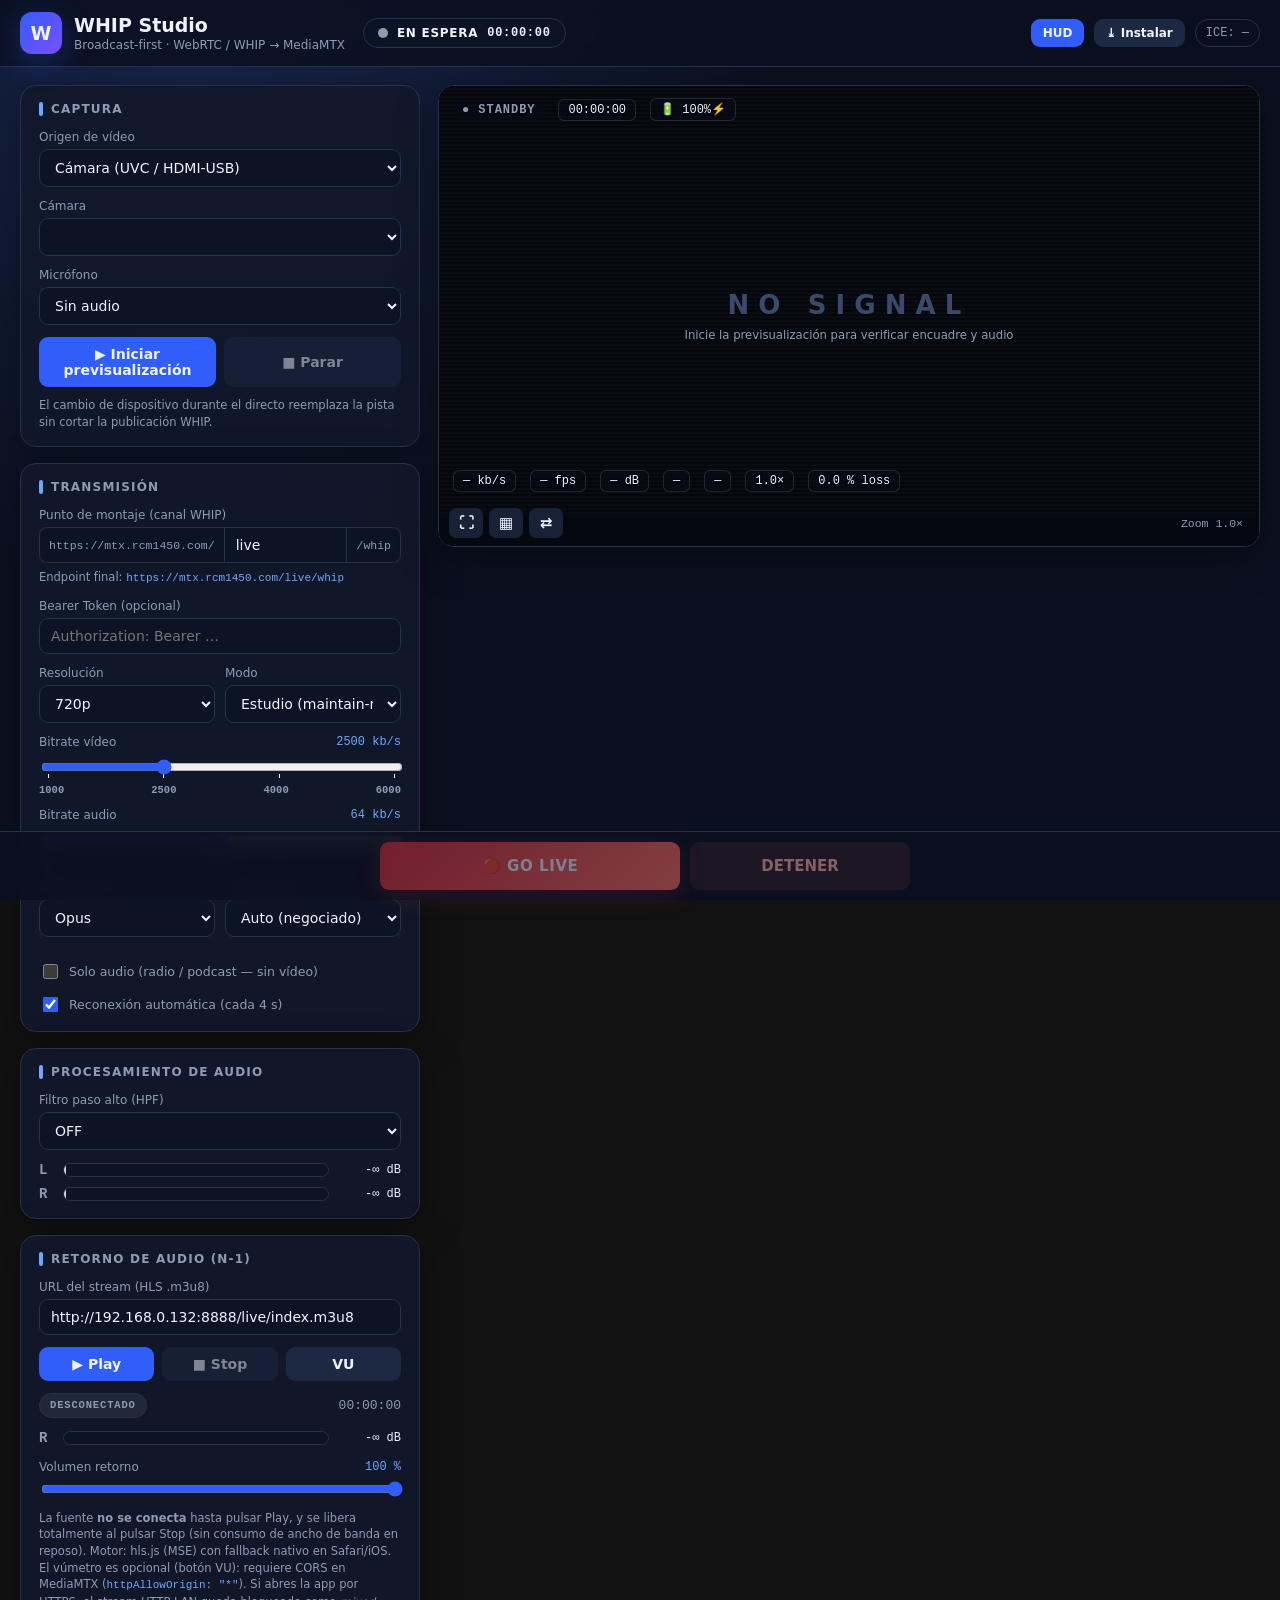
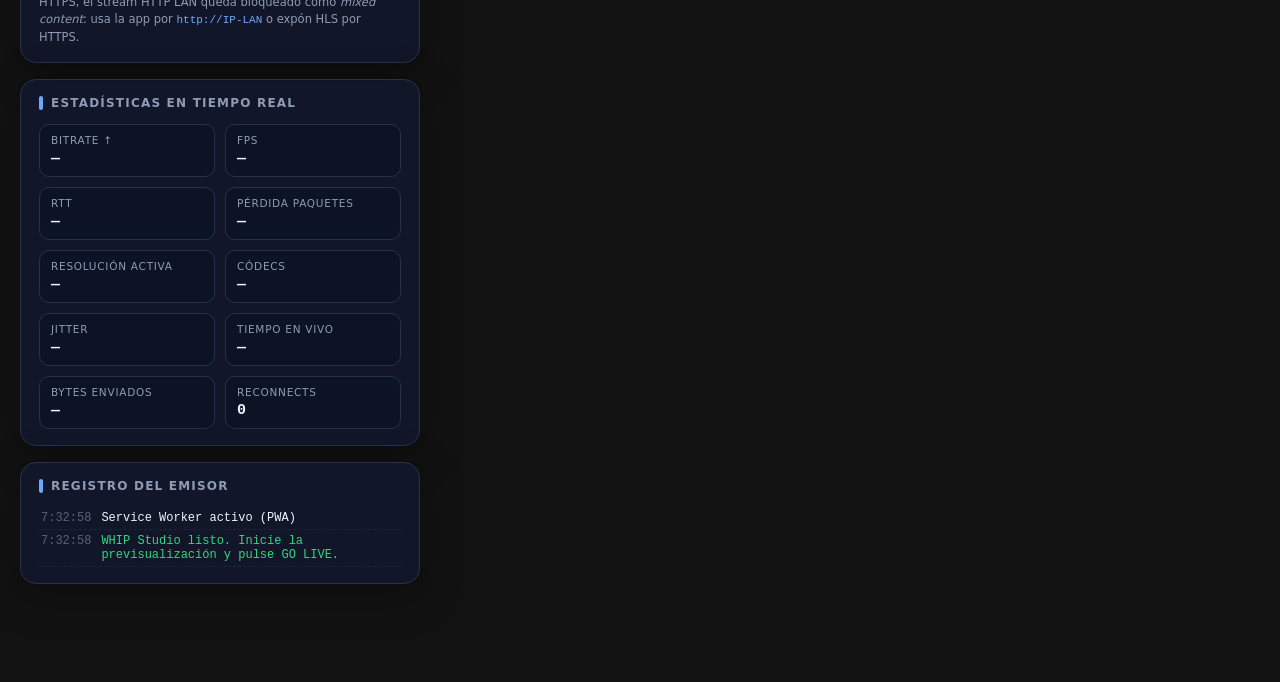
==== commit 3bfc75d7: "Fix retorno Play/Stop: elemento <audio> NUEVO por sesión (_swapAudioElement) elimina InvalidStateErr" ====
--- a/app/index.html
+++ b/app/index.html
@@ -212,6 +212,7 @@
         <div class="row-buttons">
           <button id="btnReturnPlay" class="primary">▶ Play</button>
           <button id="btnReturnStop" class="ghost" disabled>■ Stop</button>
+          <button id="btnReturnMeter" class="ghost" title="Activa el vúmetro Web Audio (requiere CORS en MediaMTX)">VU</button>
         </div>
 
         <div class="return-status-row">
@@ -232,7 +233,9 @@
 
         <p class="hint" id="returnHint">La fuente <b>no se conecta</b> hasta pulsar Play, y se libera
           totalmente al pulsar Stop (sin consumo de ancho de banda en reposo). Motor: hls.js (MSE) con
-          fallback nativo en Safari/iOS.</p>
+          fallback nativo en Safari/iOS. El vúmetro es opcional (botón VU): requiere CORS en MediaMTX
+          (<code>httpAllowOrigin: "*"</code>). Si abres la app por HTTPS, el stream HTTP LAN queda
+          bloqueado como <i>mixed content</i>: usa la app por <code>http://IP-LAN</code> o expón HLS por HTTPS.</p>
         <audio id="returnAudio" preload="none" playsinline></audio>
       </section>
 
--- a/app/css/styles.css
+++ b/app/css/styles.css
@@ -441,3 +441,10 @@
   .topbar { padding-top: max(12px, env(safe-area-inset-top)); }
   .action-dock { padding-bottom: calc(10px + max(env(safe-area-inset-bottom), 6px)); }
 }
+
+/* Retorno: botón VU con estado activo */
+#cardReturn .row-buttons button.active {
+  border-color: var(--accent, #4da3ff);
+  color: var(--accent, #4da3ff);
+  box-shadow: 0 0 0 1px var(--accent, #4da3ff) inset;
+}
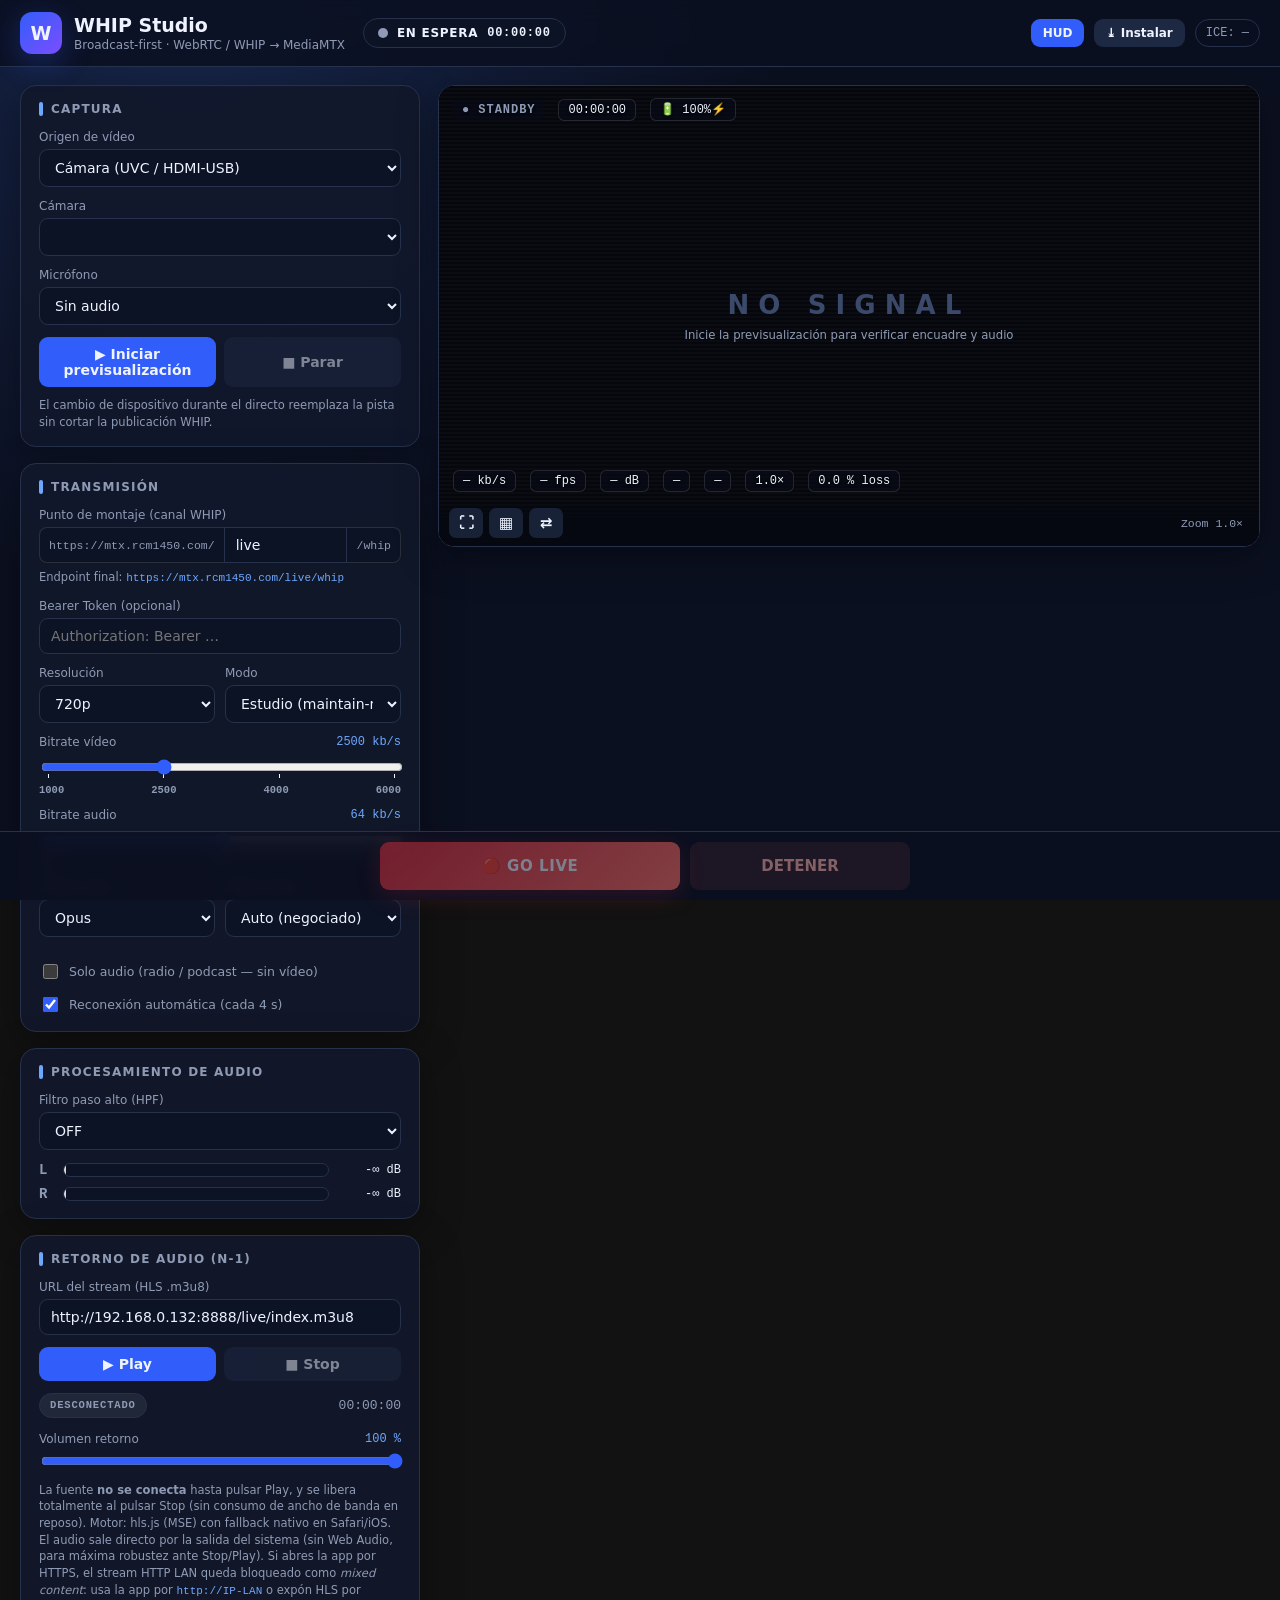
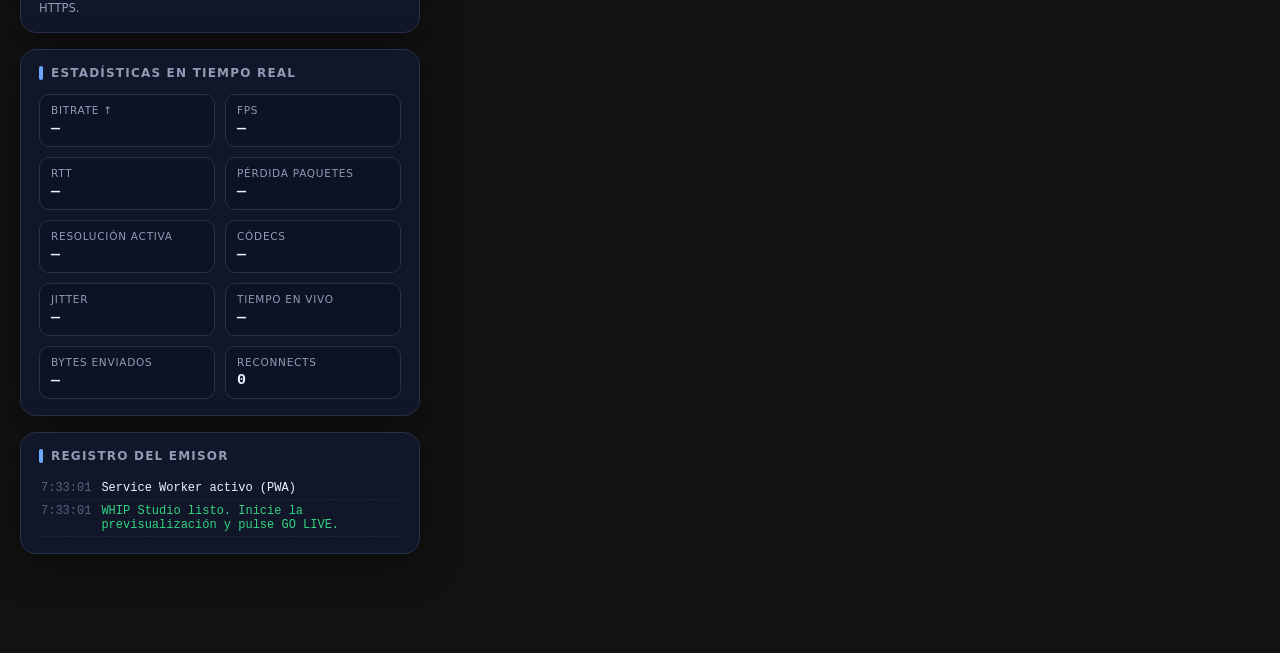
==== commit f31b8d1a: "Elimina vúmetro del retorno HLS: se eliminan btnReturnMeter, barra returnVu y returnDb (HTML/CSS) y " ====
--- a/app/index.html
+++ b/app/index.html
@@ -212,7 +212,6 @@
         <div class="row-buttons">
           <button id="btnReturnPlay" class="primary">▶ Play</button>
           <button id="btnReturnStop" class="ghost" disabled>■ Stop</button>
-          <button id="btnReturnMeter" class="ghost" title="Activa el vúmetro Web Audio (requiere CORS en MediaMTX)">VU</button>
         </div>
 
         <div class="return-status-row">
@@ -220,12 +219,6 @@
           <span class="return-time mono" id="returnTime">00:00:00</span>
         </div>
 
-        <div class="vu-ch return-vu">
-          <span class="vu-label">R</span>
-          <div class="vu-meter"><div class="vu-fill" id="returnVu"></div></div>
-          <span class="vu-db mono" id="returnDb">-∞ dB</span>
-        </div>
-
         <label class="field range-field return-vol">
           <span>Volumen retorno <output id="returnVolOut">100 %</output></span>
           <input type="range" id="returnVol" min="0" max="100" value="100" step="1">
@@ -233,8 +226,8 @@
 
         <p class="hint" id="returnHint">La fuente <b>no se conecta</b> hasta pulsar Play, y se libera
           totalmente al pulsar Stop (sin consumo de ancho de banda en reposo). Motor: hls.js (MSE) con
-          fallback nativo en Safari/iOS. El vúmetro es opcional (botón VU): requiere CORS en MediaMTX
-          (<code>httpAllowOrigin: "*"</code>). Si abres la app por HTTPS, el stream HTTP LAN queda
+          fallback nativo en Safari/iOS. El audio sale directo por la salida del sistema (sin Web Audio,
+          para máxima robustez ante Stop/Play). Si abres la app por HTTPS, el stream HTTP LAN queda
           bloqueado como <i>mixed content</i>: usa la app por <code>http://IP-LAN</code> o expón HLS por HTTPS.</p>
         <audio id="returnAudio" preload="none" playsinline></audio>
       </section>
--- a/app/css/styles.css
+++ b/app/css/styles.css
@@ -299,7 +299,6 @@
 .pill-state.bad  { background: rgba(249,112,102,.16); color: #ffb4ad; border-color: rgba(249,112,102,.4); }
 .mono { font-family: var(--mono); }
 .return-time { font-size: 13px; color: var(--muted); }
-.return-vu { margin-top: 12px; }
 .return-vol { margin: 14px 0 0; }
 #returnAudio { display: none; }
 
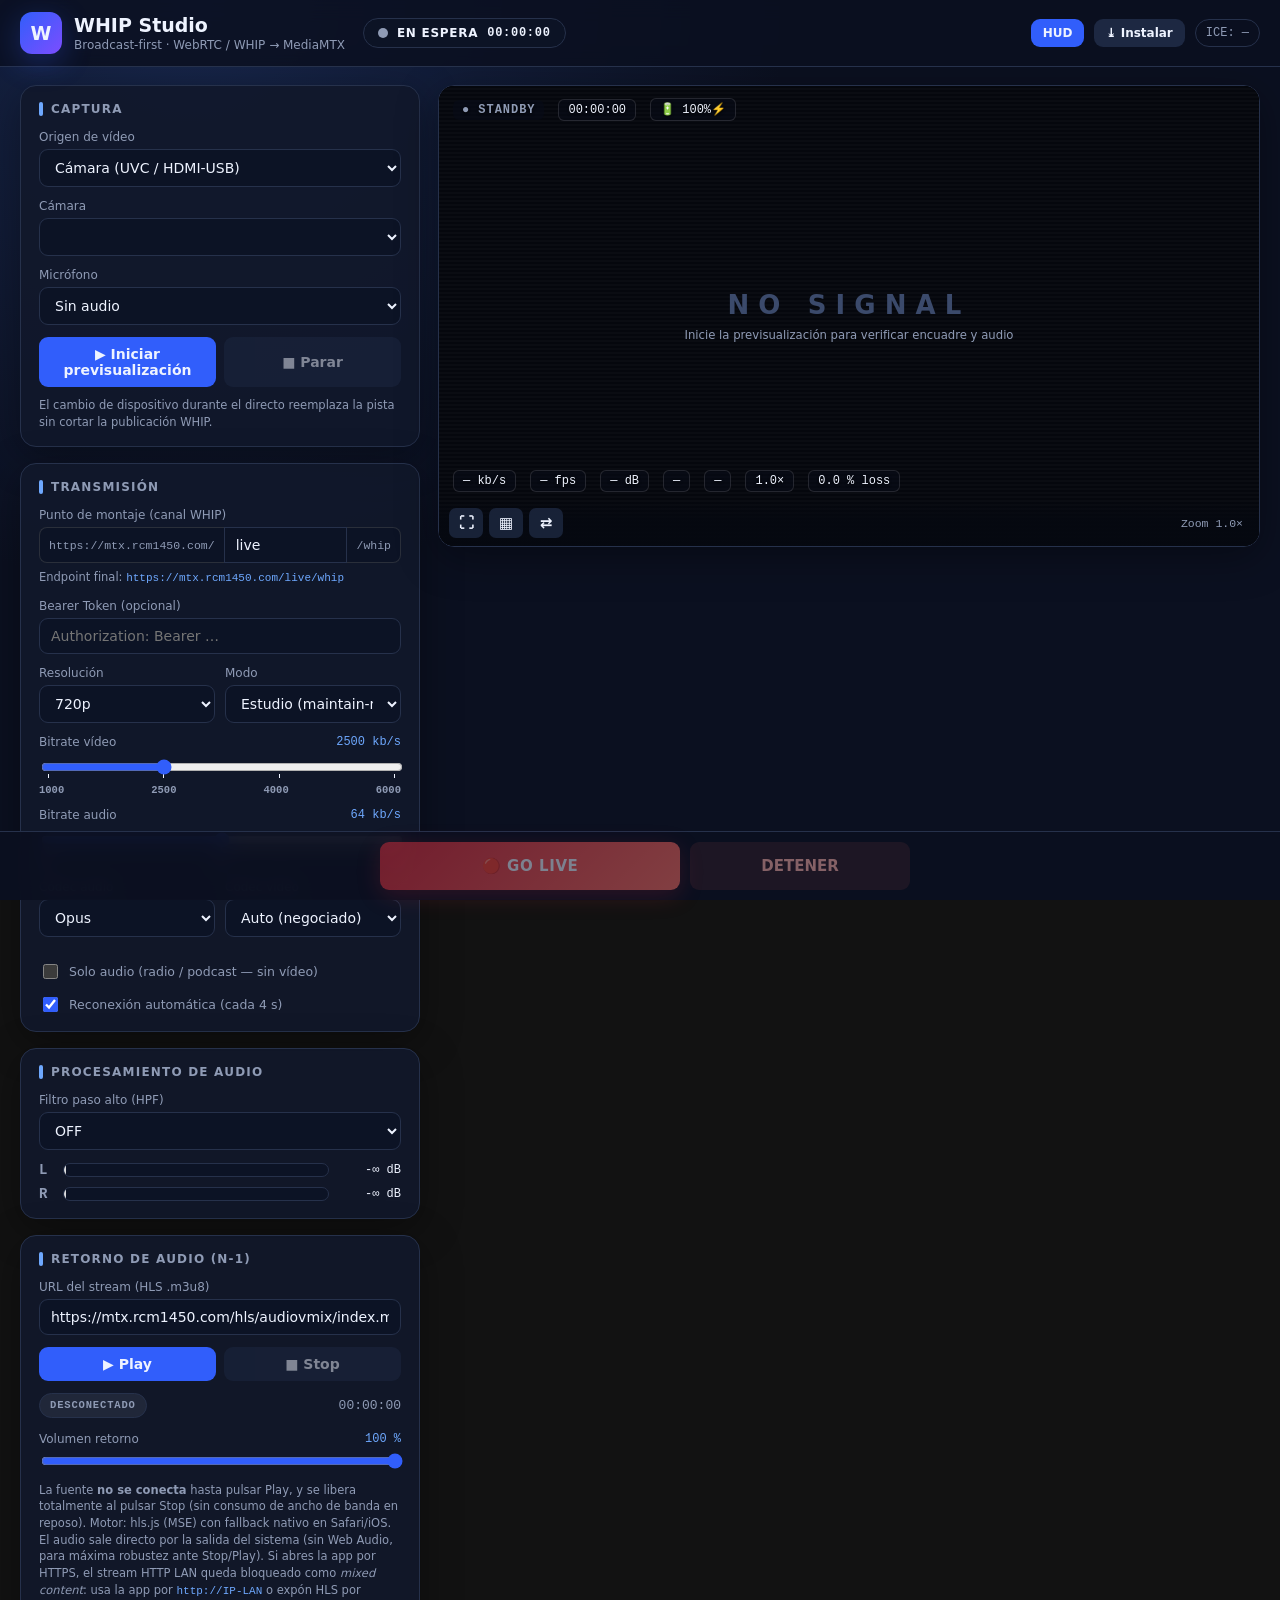
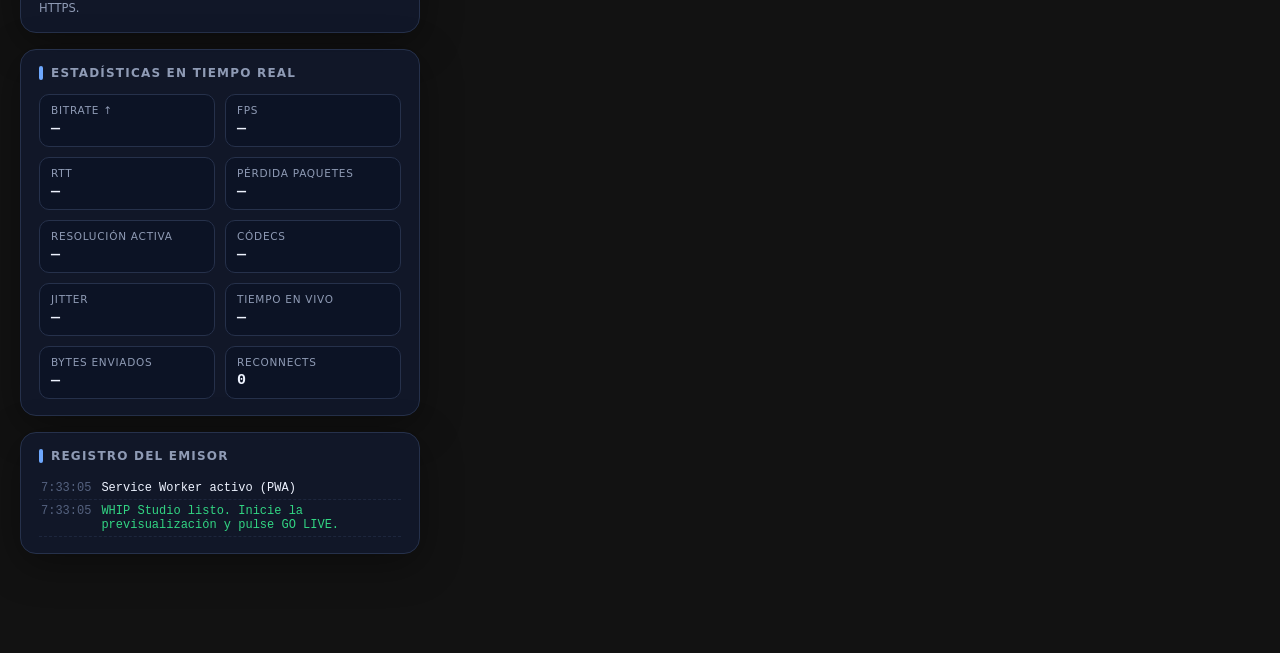
==== commit ba7b6cc8: "return: URL inicial del reproductor -> https://mtx.rcm1450.com/hls/audiovmix/index.m3u8 (SW v10)" ====
--- a/app/index.html
+++ b/app/index.html
@@ -206,7 +206,7 @@
         <label class="field">
           <span>URL del stream (HLS .m3u8)</span>
           <input type="url" id="returnUrl" autocomplete="off" spellcheck="false"
-                 placeholder="http://192.168.0.132:8888/live/index.m3u8">
+                 placeholder="https://mtx.rcm1450.com/hls/audiovmix/index.m3u8">
         </label>
 
         <div class="row-buttons">
